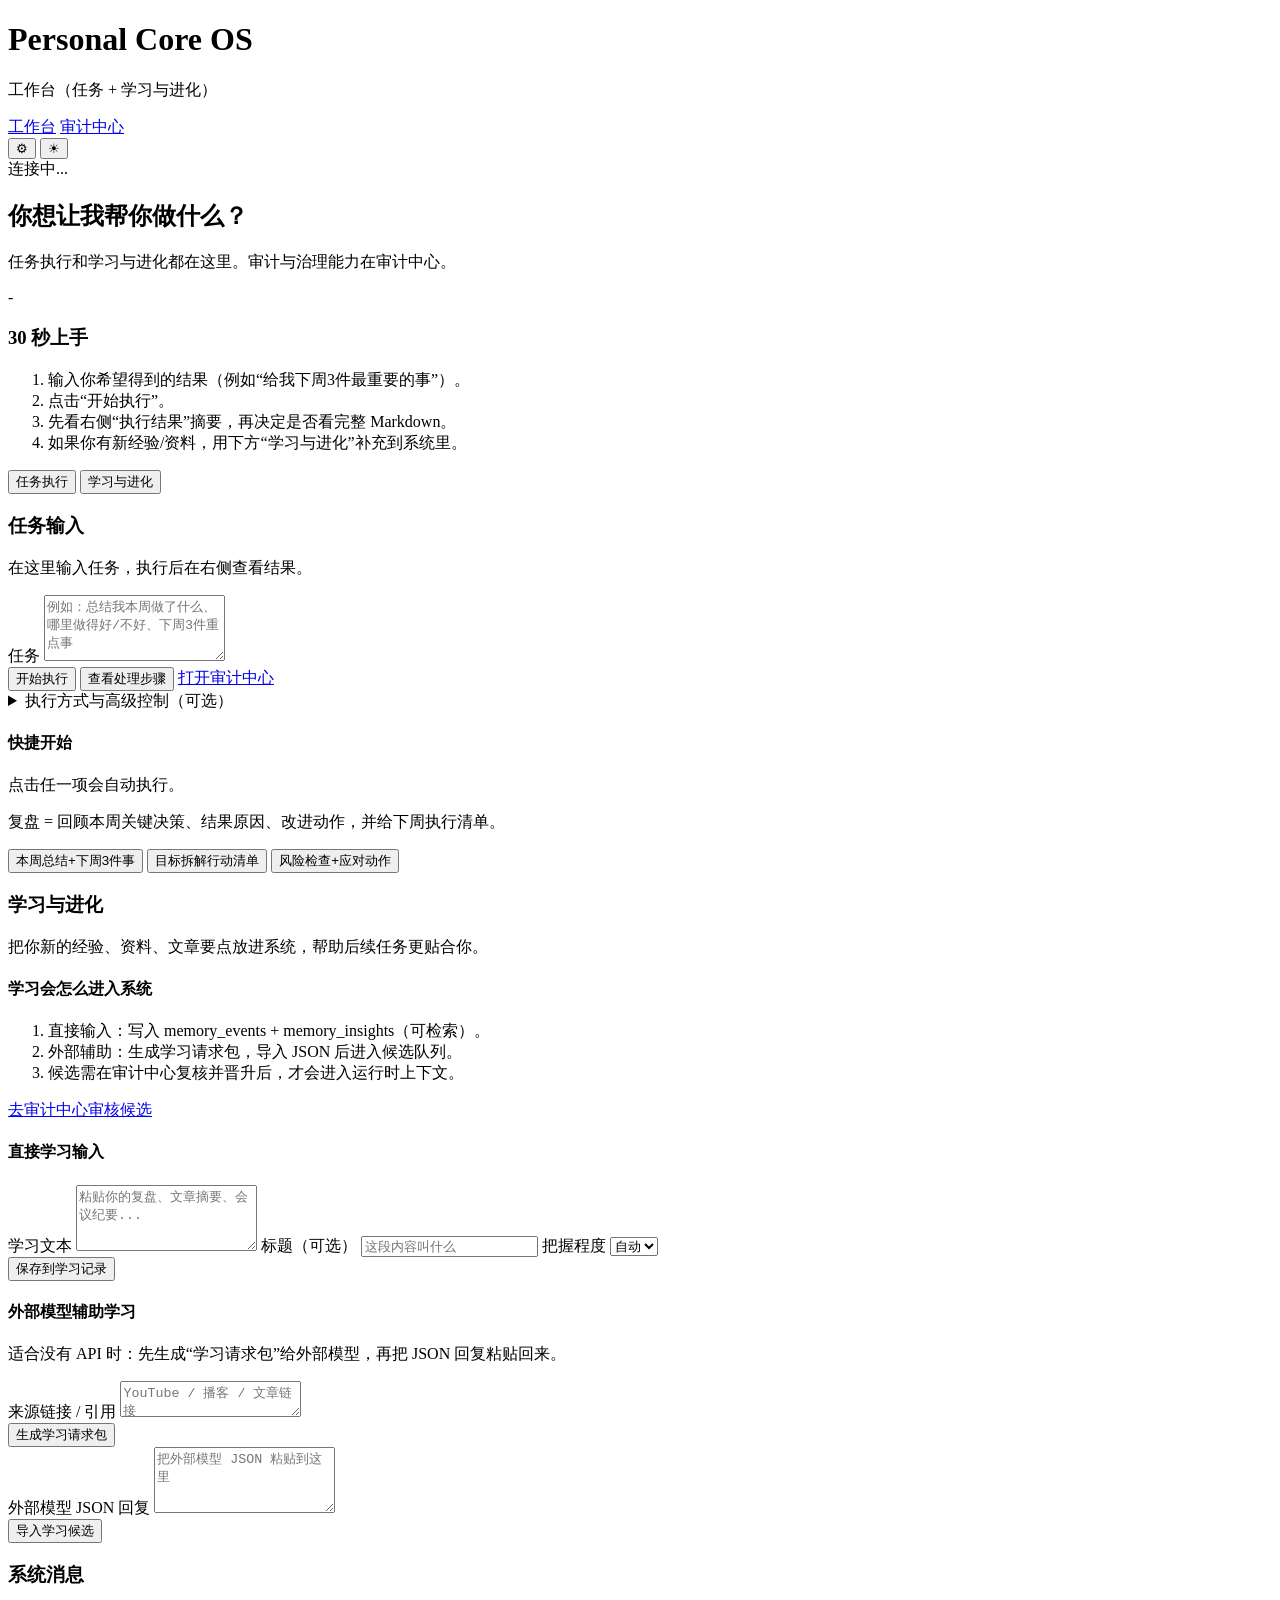
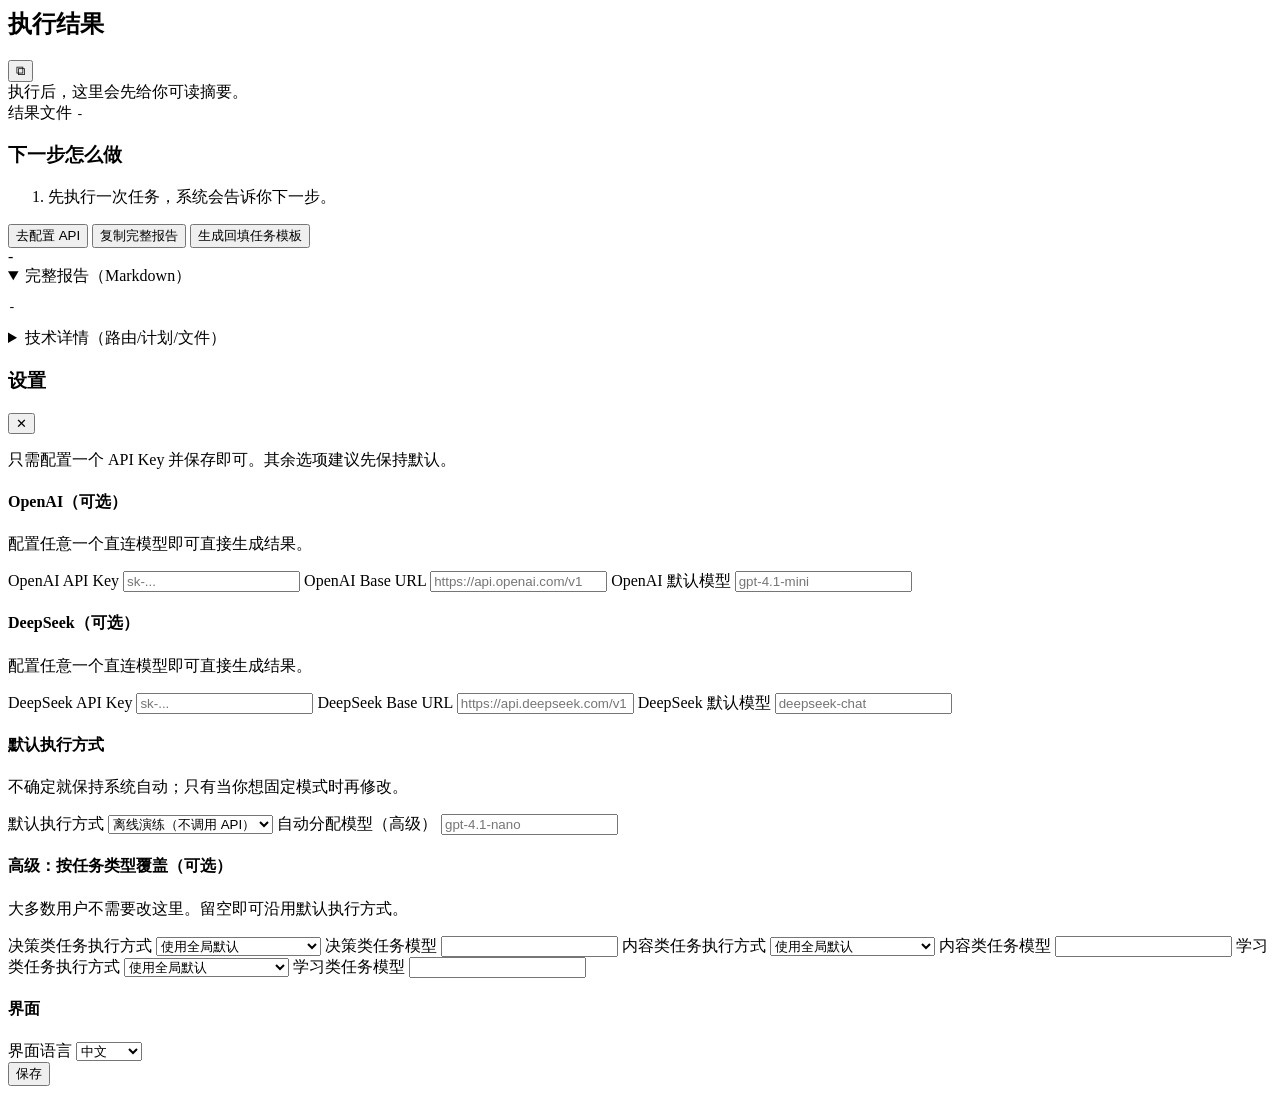
==== orchestrator/web/index.html @ 25f7da30 "Refine learning operator UX and simplify empty-state audit flow" ====
<!doctype html>
<html lang="zh">
<head>
  <meta charset="utf-8">
  <meta name="viewport" content="width=device-width, initial-scale=1">
  <title data-i18n="doc_title">Personal Core OS | 工作台</title>
  <link rel="stylesheet" href="/styles.css">
</head>
<body class="workspace-page">
  <div class="bg-layer bg-a"></div>
  <div class="bg-layer bg-b"></div>

  <header class="topbar workspace-topbar">
    <div class="title-wrap">
      <h1 data-i18n="app_title">Personal Core OS</h1>
      <p data-i18n="app_subtitle">工作台（任务 + 学习与进化）</p>
    </div>
    <nav class="workspace-nav" aria-label="Primary navigation">
      <a class="workspace-nav-link active" href="/" data-i18n="nav_workspace">工作台</a>
      <a class="workspace-nav-link" href="/audit.html" data-i18n="nav_audit">审计中心</a>
    </nav>
    <div class="topbar-right">
      <button id="settingsToggle" class="icon-btn" type="button" aria-label="Open settings" title="Open settings">⚙</button>
      <button id="themeToggle" class="icon-btn" type="button" aria-label="Toggle dark mode" title="Toggle dark mode">☀</button>
      <div id="statusBadge" class="status-badge pending" data-i18n="status_connecting">连接中...</div>
    </div>
  </header>

  <main class="workspace-layout">
    <section class="card workspace-main">
      <div class="workspace-intro">
        <h2 data-i18n="hero_title">你想让我帮你做什么？</h2>
        <p data-i18n="hero_desc">任务执行和学习与进化都在这里。审计与治理能力在审计中心。</p>
      </div>

      <section id="modeGuide" class="mode-guide" aria-live="polite">-</section>
      <section class="quick-manual">
        <h3 data-i18n="quick_use_title">30 秒上手</h3>
        <ol class="quick-manual-list">
          <li data-i18n="quick_use_step_1">输入你希望得到的结果（例如“给我下周3件最重要的事”）。</li>
          <li data-i18n="quick_use_step_2">点击“开始执行”。</li>
          <li data-i18n="quick_use_step_3">先看右侧“执行结果”摘要，再决定是否看完整 Markdown。</li>
          <li data-i18n="quick_use_step_4">如果你有新经验/资料，用下方“学习与进化”补充到系统里。</li>
        </ol>
      </section>

      <section class="entrypoint-tabs workspace-entry-tabs" aria-label="Workspace sections">
        <button class="entrypoint-tab workspace-tab active" type="button" data-workspace-tab="task" data-i18n="workspace_tab_task">任务执行</button>
        <button class="entrypoint-tab workspace-tab" type="button" data-workspace-tab="learning" data-i18n="workspace_tab_learning">学习与进化</button>
      </section>

      <section id="workspaceTaskPanel" class="workspace-panel active">
        <section class="workspace-section">
          <h3 data-i18n="section_task">任务输入</h3>
          <p class="helper-note" data-i18n="task_intro">在这里输入任务，执行后在右侧查看结果。</p>
          <form id="taskForm" class="workspace-form">
          <label class="label" for="taskInput" data-i18n="label_task">任务</label>
          <textarea id="taskInput" rows="4" placeholder="例如：总结我本周做了什么、哪里做得好/不好、下周3件重点事" data-i18n-placeholder="task_placeholder"></textarea>

          <div class="action-row workspace-actions">
            <button id="runBtn" type="submit" class="btn primary" data-i18n="btn_run">开始执行</button>
            <button id="inspectBtn" type="button" class="btn secondary" data-i18n="btn_inspect">查看处理步骤</button>
            <a class="btn secondary nav-btn" href="/audit.html" data-i18n="btn_go_audit">打开审计中心</a>
          </div>

          <details class="workspace-advanced" id="advancedControls">
            <summary data-i18n="advanced_summary">执行方式与高级控制（可选）</summary>
            <div class="control-grid">
              <label class="control">
                <span data-i18n="label_module">任务类型（可选）</span>
                <select id="moduleSelect">
                  <option value="" data-i18n="option_auto_route">自动路由</option>
                </select>
                <span class="helper-note" data-i18n="module_help">不确定就保持“自动路由”。</span>
              </label>

              <label class="control">
                <span data-i18n="label_provider">执行方式</span>
                <select id="providerSelect">
                  <option value="auto" data-i18n="option_provider_auto">系统自动（推荐）</option>
                  <option value="dry-run" data-i18n="option_provider_dry_run">离线演练（dry-run）</option>
                  <option value="handoff" data-i18n="option_provider_handoff">外部协作（handoff）</option>
                  <option value="openai" data-i18n="option_provider_openai">OpenAI（直连）</option>
                  <option value="deepseek" data-i18n="option_provider_deepseek">DeepSeek（直连）</option>
                </select>
                <span id="providerHelp" class="helper-note" data-i18n="provider_help_auto">推荐：系统自动按你的设置选择执行方式。</span>
              </label>

              <label class="control">
                <span data-i18n="label_model">模型（高级）</span>
                <input id="modelInput" type="text" placeholder="gpt-4.1-mini / deepseek-chat" data-i18n-placeholder="model_placeholder">
                <span class="helper-note" data-i18n="model_help">一般保持空，让系统自动匹配。</span>
              </label>

              <label class="control checkbox">
                <input id="retrievalToggle" type="checkbox">
                <span data-i18n="label_use_retrieval">参考历史记录</span>
              </label>

              <label class="control">
                <span data-i18n="label_top_k">参考条数</span>
                <input id="retrievalTopK" type="number" min="1" max="32" value="6">
                <span class="helper-note" data-i18n="top_k_help">检索时最多带入多少条历史记录。越大越全，但更慢；默认 6。</span>
                <span id="retrievalHelp" class="helper-note" data-i18n="retrieval_help_off">当前未开启历史参考：仅基于你这次输入生成结果。</span>
              </label>
            </div>
          </details>
          </form>

          <section class="quick-actions workspace-starters">
            <h4 data-i18n="task_starters">快捷开始</h4>
            <p class="helper-note" data-i18n="starter_hint">点击任一项会自动执行。</p>
            <p class="helper-note" data-i18n="review_definition">复盘 = 回顾本周关键决策、结果原因、改进动作，并给下周执行清单。</p>
            <div class="chips">
              <button type="button" class="chip" data-task="请输出本周复盘：1) 本周关键事件与决策；2) 做对了什么、做错了什么及原因；3) 下周最重要的3个行动及风险提醒" data-i18n="starter_weekly_review">本周总结+下周3件事</button>
              <button type="button" class="chip" data-task="请把我本周目标拆成可执行清单：今天做什么、本周做什么、延期什么，并给优先级" data-i18n="starter_extract_patterns">目标拆解行动清单</button>
              <button type="button" class="chip" data-task="请检查我当前计划的前三个风险点，每个风险给一个应对动作和触发条件" data-i18n="starter_write_story">风险检查+应对动作</button>
            </div>
          </section>
        </section>
      </section>

      <section id="workspaceLearningPanel" class="workspace-panel">
        <section class="workspace-section learning-section">
          <h3 data-i18n="section_learning">学习与进化</h3>
          <p class="helper-note" data-i18n="learning_intro">把你新的经验、资料、文章要点放进系统，帮助后续任务更贴合你。</p>

          <section class="learning-flow-guide">
            <h4 data-i18n="learning_flow_title">学习会怎么进入系统</h4>
            <ol class="learning-flow-list">
              <li data-i18n="learning_flow_step_1">直接输入：写入 memory_events + memory_insights（可检索）。</li>
              <li data-i18n="learning_flow_step_2">外部辅助：生成学习请求包，导入 JSON 后进入候选队列。</li>
              <li data-i18n="learning_flow_step_3">候选需在审计中心复核并晋升后，才会进入运行时上下文。</li>
            </ol>
            <a class="btn secondary nav-btn" href="/audit.html" data-i18n="btn_go_audit_candidates">去审计中心审核候选</a>
          </section>

          <div class="learning-grid">
            <section class="learning-card">
              <h4 data-i18n="learning_direct_title">直接学习输入</h4>
              <label class="label" for="learningDirectInput" data-i18n="label_learning_text">学习文本</label>
              <textarea id="learningDirectInput" rows="4" placeholder="粘贴你的复盘、文章摘要、会议纪要..." data-i18n-placeholder="learning_text_placeholder"></textarea>
              <label class="label" for="learningTitleInput" data-i18n="label_title_optional">标题（可选）</label>
              <input id="learningTitleInput" type="text" placeholder="这段内容叫什么" data-i18n-placeholder="title_placeholder">
              <label class="label" for="learningCertainty" data-i18n="label_learning_certainty">把握程度</label>
              <select id="learningCertainty">
                <option value="auto" data-i18n="certainty_auto">自动</option>
                <option value="low" data-i18n="certainty_low">低</option>
                <option value="medium" data-i18n="certainty_medium">中</option>
                <option value="high" data-i18n="certainty_high">高</option>
              </select>
              <div class="action-row">
                <button id="quickIngestBtn" class="btn primary" type="button" data-i18n="btn_ingest_memory">保存到学习记录</button>
              </div>
            </section>

            <section class="learning-card">
              <h4 data-i18n="learning_handoff_title">外部模型辅助学习</h4>
              <p class="helper-note" data-i18n="learning_handoff_help">适合没有 API 时：先生成“学习请求包”给外部模型，再把 JSON 回复粘贴回来。</p>
              <label class="label" for="learningSourceInput" data-i18n="label_source_url">来源链接 / 引用</label>
              <textarea id="learningSourceInput" rows="2" placeholder="YouTube / 播客 / 文章链接" data-i18n-placeholder="source_url_placeholder"></textarea>
              <div class="action-row">
                <button id="learningPacketBtn" type="button" class="btn secondary" data-i18n="btn_generate_packet">生成学习请求包</button>
              </div>
              <label class="label" for="learningResponseInput" data-i18n="label_external_response">外部模型 JSON 回复</label>
              <textarea id="learningResponseInput" rows="4" placeholder="把外部模型 JSON 粘贴到这里" data-i18n-placeholder="external_response_placeholder"></textarea>
              <div class="action-row">
                <button id="learningImportBtn" type="button" class="btn primary" data-i18n="btn_parse_queue">导入学习候选</button>
              </div>
            </section>
          </div>
        </section>
      </section>

      <section class="workspace-messages">
        <h3 data-i18n="trace_messages">系统消息</h3>
        <div id="chatLog" class="chat-log"></div>
      </section>
    </section>

    <aside class="card workspace-result">
      <div class="workspace-result-head">
        <h2 data-i18n="result_title">执行结果</h2>
        <button id="copyOutputBtn" class="icon-btn copy-btn" type="button" aria-label="Copy full output" title="Copy full output">⧉</button>
      </div>

      <section id="resultSummary" class="result-summary" data-i18n="result_summary_empty">执行后，这里会先给你可读摘要。</section>

      <div class="result-meta">
        <span class="label" data-i18n="result_file_label">结果文件</span>
        <code id="outputPathText">-</code>
      </div>

      <section class="next-steps">
        <h3 data-i18n="next_steps_title">下一步怎么做</h3>
        <ol id="nextStepsList" class="next-steps-list">
          <li data-i18n="next_steps_idle">先执行一次任务，系统会告诉你下一步。</li>
        </ol>
        <div class="action-row">
          <button id="quickSettingsBtn" type="button" class="btn secondary" data-i18n="btn_open_settings">去配置 API</button>
          <button id="quickCopyBtn" type="button" class="btn secondary" data-i18n="btn_copy_report">复制完整报告</button>
          <button id="quickFollowupBtn" type="button" class="btn secondary" data-i18n="btn_prepare_followup">生成回填任务模板</button>
        </div>
      </section>

      <div id="outputTokenMeta" class="token-meta">-</div>

      <details id="outputDetails" class="workspace-technical" open>
        <summary data-i18n="output_details_summary">完整报告（Markdown）</summary>
        <pre id="outputPreview">-</pre>
      </details>

      <details class="workspace-technical" id="technicalDetails">
        <summary data-i18n="technical_summary">技术详情（路由/计划/文件）</summary>
        <div class="trace-block">
          <h3 data-i18n="trace_route">路由</h3>
          <pre id="routeTrace">-</pre>
        </div>
        <div class="trace-block">
          <h3 data-i18n="trace_plan">计划</h3>
          <pre id="planTrace">-</pre>
        </div>
        <div class="trace-block">
          <h3 data-i18n="trace_loaded_files">已加载文件</h3>
          <ul id="loadedFiles" class="file-list">
            <li>-</li>
          </ul>
        </div>
        <div class="trace-block">
          <h3 data-i18n="trace_result">结果元信息</h3>
          <pre id="resultTrace">-</pre>
        </div>
        <div class="trace-block">
          <h3 data-i18n="trace_suggestion_detail">系统建议</h3>
          <pre id="suggestionTrace">-</pre>
        </div>
      </details>
    </aside>
  </main>

  <div id="settingsModal" class="modal hidden">
    <div class="modal-card">
      <div class="modal-header">
        <h3 data-i18n="settings_title">设置</h3>
        <button id="settingsClose" class="icon-btn" type="button" aria-label="Close settings" title="Close settings">✕</button>
      </div>
      <div class="modal-body">
        <p class="settings-note settings-intro" data-i18n="settings_intro">
          只需配置一个 API Key 并保存即可。其余选项建议先保持默认。
        </p>
        <section class="settings-section">
          <h4 data-i18n="settings_section_openai">OpenAI（可选）</h4>
          <p class="settings-note" data-i18n="settings_provider_tip">配置任意一个直连模型即可直接生成结果。</p>
          <label class="control">
            <span data-i18n="settings_openai_key">OpenAI API Key</span>
            <input id="settingsApiKey" type="password" placeholder="sk-..." autocomplete="off">
          </label>
          <label class="control">
            <span data-i18n="settings_openai_base_url">OpenAI Base URL</span>
            <input id="settingsOpenaiBaseUrl" type="text" placeholder="https://api.openai.com/v1">
          </label>
          <label class="control">
            <span data-i18n="settings_openai_model">OpenAI 默认模型</span>
            <input id="settingsOpenaiModel" type="text" placeholder="gpt-4.1-mini">
          </label>
        </section>

        <section class="settings-section">
          <h4 data-i18n="settings_section_deepseek">DeepSeek（可选）</h4>
          <p class="settings-note" data-i18n="settings_provider_tip">配置任意一个直连模型即可直接生成结果。</p>
          <label class="control">
            <span data-i18n="settings_deepseek_key">DeepSeek API Key</span>
            <input id="settingsDeepseekApiKey" type="password" placeholder="sk-..." autocomplete="off">
          </label>
          <label class="control">
            <span data-i18n="settings_deepseek_base_url">DeepSeek Base URL</span>
            <input id="settingsDeepseekBaseUrl" type="text" placeholder="https://api.deepseek.com/v1">
          </label>
          <label class="control">
            <span data-i18n="settings_deepseek_model">DeepSeek 默认模型</span>
            <input id="settingsDeepseekModel" type="text" placeholder="deepseek-chat">
          </label>
        </section>

        <section class="settings-section">
          <h4 data-i18n="settings_section_routing">默认执行方式</h4>
          <p class="settings-note" data-i18n="settings_routing_note">不确定就保持系统自动；只有当你想固定模式时再修改。</p>
          <label class="control">
            <span data-i18n="settings_default_provider">默认执行方式</span>
            <select id="settingsDefaultProvider">
              <option value="dry-run" data-i18n="option_mode_dry_run">离线演练（不调用 API）</option>
              <option value="handoff" data-i18n="option_mode_handoff">外部协作（复制请求包）</option>
              <option value="openai" data-i18n="option_mode_openai">OpenAI（直连）</option>
              <option value="deepseek" data-i18n="option_mode_deepseek">DeepSeek（直连）</option>
            </select>
          </label>
          <label class="control">
            <span data-i18n="settings_routing_model">自动分配模型（高级）</span>
            <input id="settingsRoutingModel" type="text" placeholder="gpt-4.1-nano">
          </label>
        </section>

        <section class="settings-section">
          <h4 data-i18n="settings_section_profiles">高级：按任务类型覆盖（可选）</h4>
          <p class="settings-note" data-i18n="settings_profiles_note">大多数用户不需要改这里。留空即可沿用默认执行方式。</p>
          <label class="control">
            <span data-i18n="settings_decision_provider">决策类任务执行方式</span>
            <select id="settingsDecisionProvider">
              <option value="" data-i18n="option_use_fallback">使用全局默认</option>
              <option value="dry-run" data-i18n="option_mode_dry_run">离线演练（不调用 API）</option>
              <option value="handoff" data-i18n="option_mode_handoff">外部协作（复制请求包）</option>
              <option value="openai" data-i18n="option_mode_openai">OpenAI（直连）</option>
              <option value="deepseek" data-i18n="option_mode_deepseek">DeepSeek（直连）</option>
            </select>
          </label>
          <label class="control">
            <span data-i18n="settings_decision_model">决策类任务模型</span>
            <input id="settingsDecisionModel" type="text" placeholder="">
          </label>
          <label class="control">
            <span data-i18n="settings_content_provider">内容类任务执行方式</span>
            <select id="settingsContentProvider">
              <option value="" data-i18n="option_use_fallback">使用全局默认</option>
              <option value="dry-run" data-i18n="option_mode_dry_run">离线演练（不调用 API）</option>
              <option value="handoff" data-i18n="option_mode_handoff">外部协作（复制请求包）</option>
              <option value="openai" data-i18n="option_mode_openai">OpenAI（直连）</option>
              <option value="deepseek" data-i18n="option_mode_deepseek">DeepSeek（直连）</option>
            </select>
          </label>
          <label class="control">
            <span data-i18n="settings_content_model">内容类任务模型</span>
            <input id="settingsContentModel" type="text" placeholder="">
          </label>
          <label class="control">
            <span data-i18n="settings_cognition_provider">学习类任务执行方式</span>
            <select id="settingsCognitionProvider">
              <option value="" data-i18n="option_use_fallback">使用全局默认</option>
              <option value="dry-run" data-i18n="option_mode_dry_run">离线演练（不调用 API）</option>
              <option value="handoff" data-i18n="option_mode_handoff">外部协作（复制请求包）</option>
              <option value="openai" data-i18n="option_mode_openai">OpenAI（直连）</option>
              <option value="deepseek" data-i18n="option_mode_deepseek">DeepSeek（直连）</option>
            </select>
          </label>
          <label class="control">
            <span data-i18n="settings_cognition_model">学习类任务模型</span>
            <input id="settingsCognitionModel" type="text" placeholder="">
          </label>
        </section>

        <section class="settings-section">
          <h4 data-i18n="settings_section_ui">界面</h4>
          <label class="control">
            <span data-i18n="settings_ui_language">界面语言</span>
            <select id="settingsUiLanguage">
              <option value="zh">中文</option>
              <option value="en">English</option>
            </select>
          </label>
        </section>
      </div>
      <div class="modal-actions">
        <button id="settingsSave" class="btn primary" type="button" data-i18n="btn_save">保存</button>
      </div>
    </div>
  </div>

  <script src="/workspace.js" defer></script>
</body>
</html>
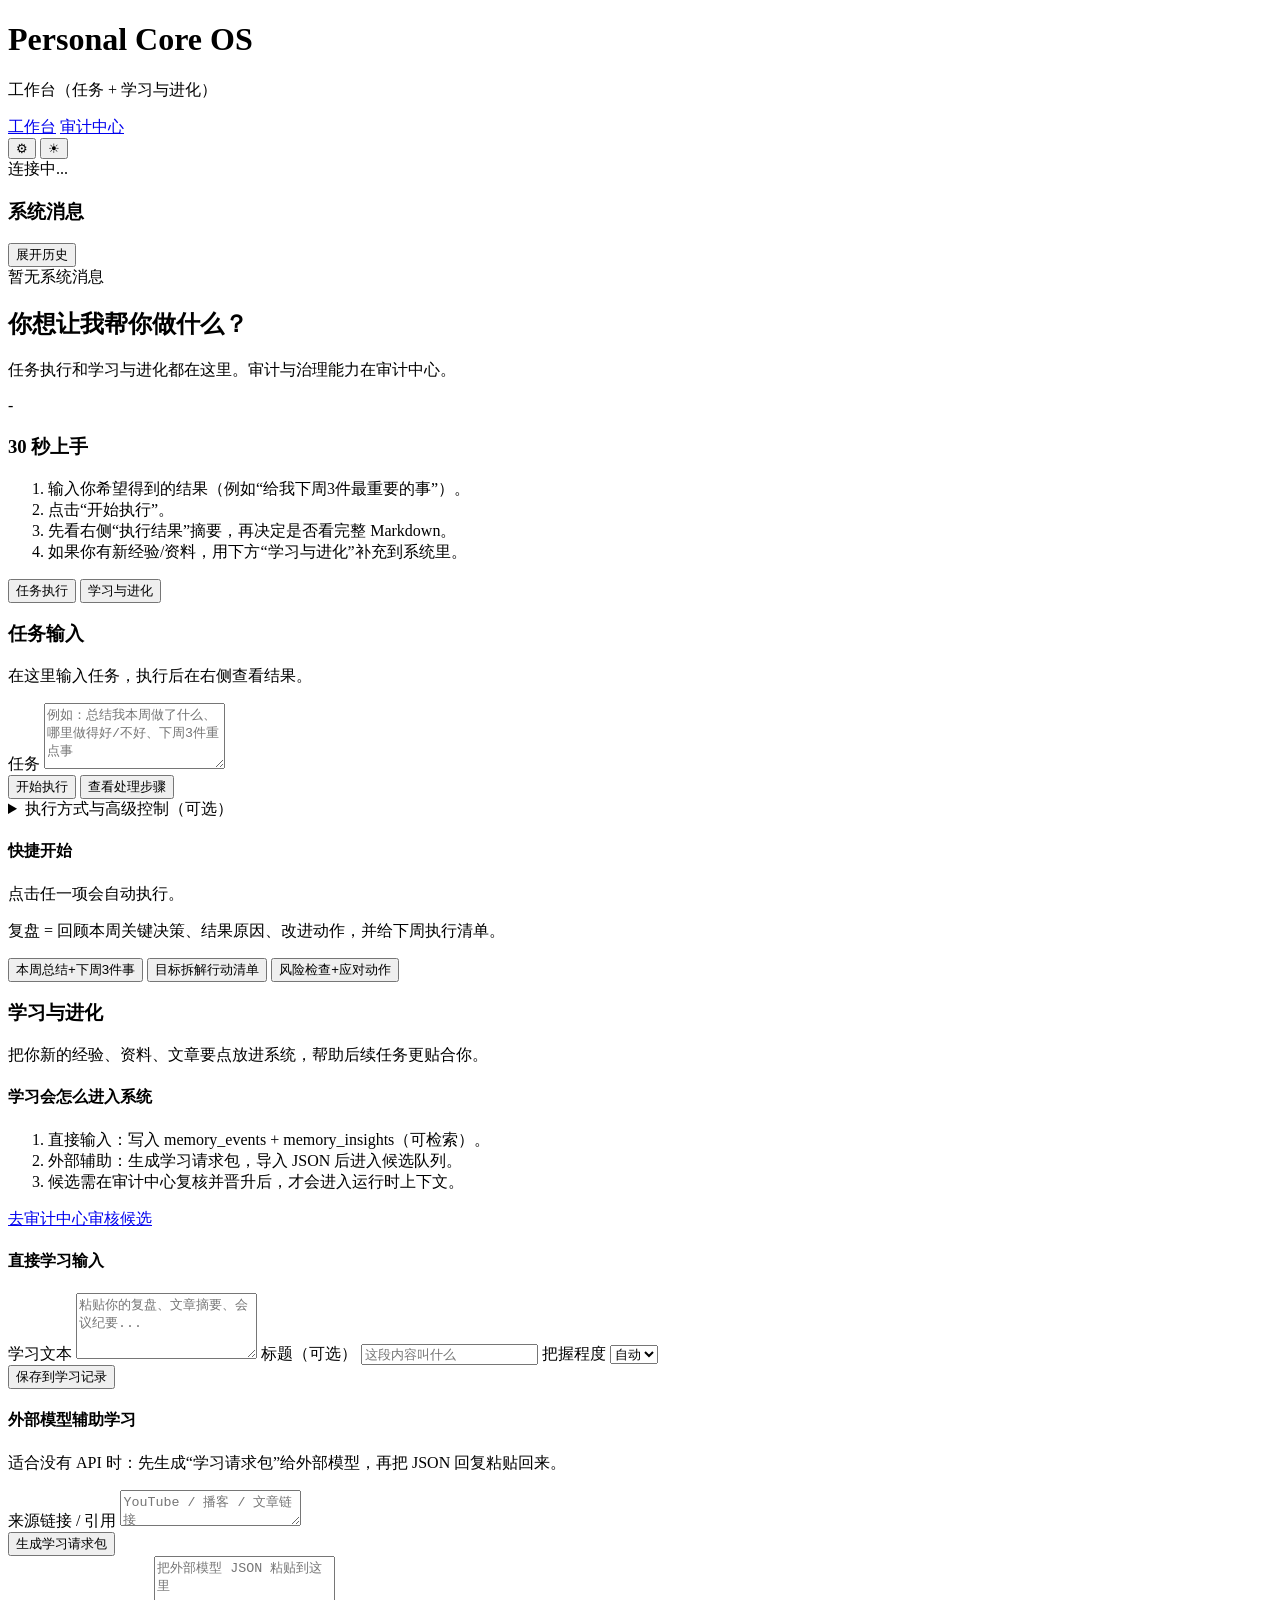
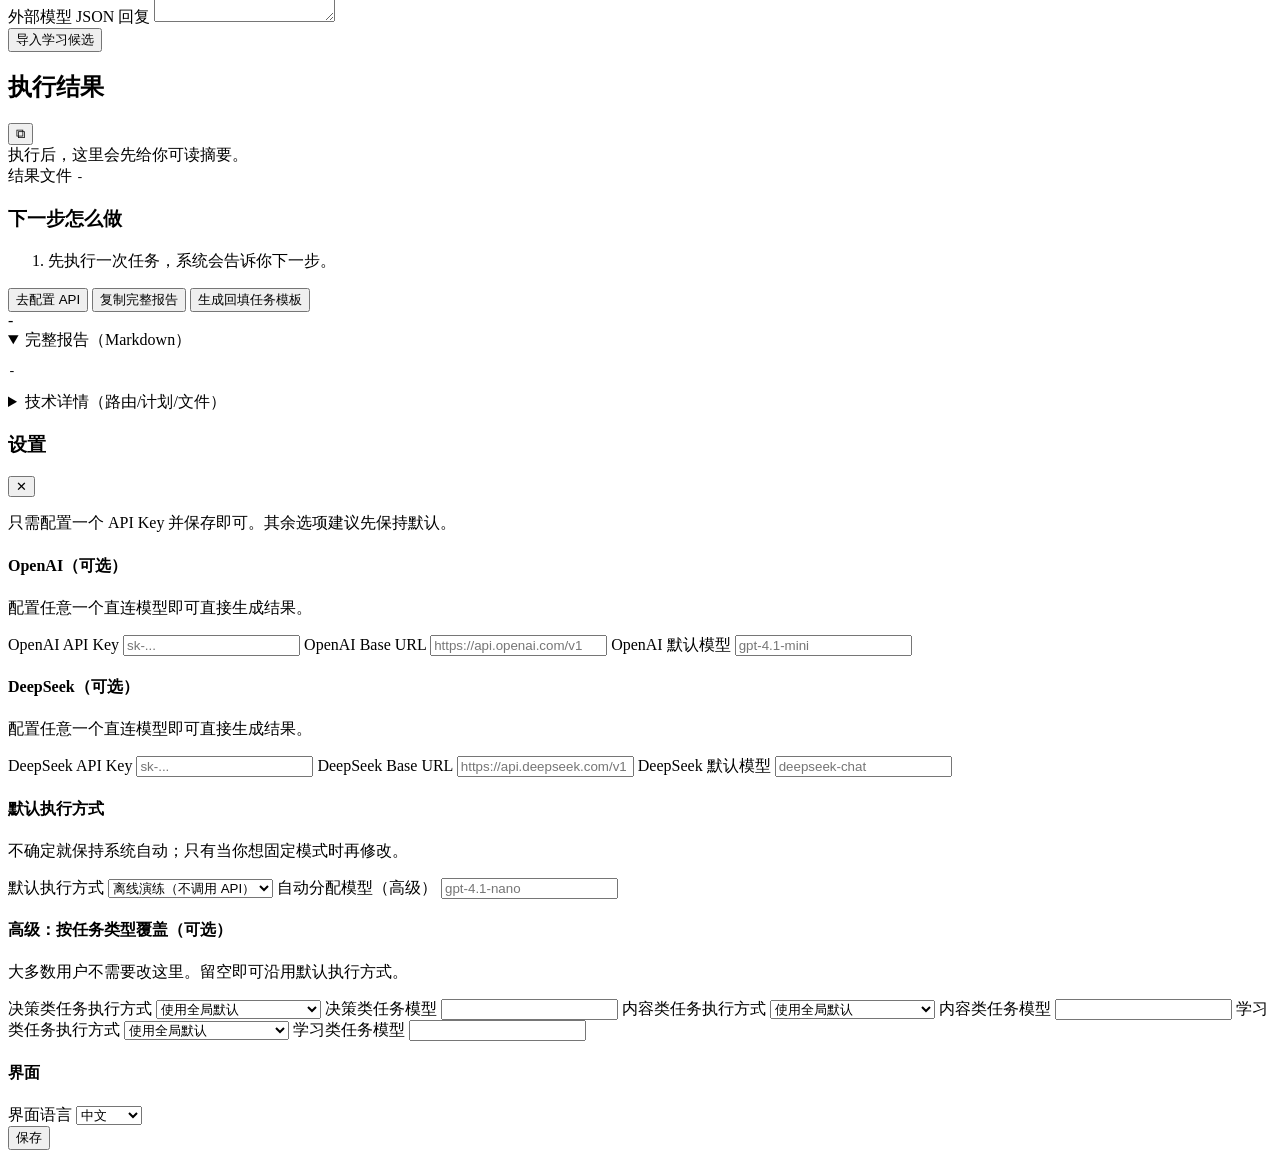
==== commit f12a0122: "feat(ui): 将系统消息提升为顶部入口并统一审计交互" ====
--- a/orchestrator/web/index.html
+++ b/orchestrator/web/index.html
@@ -27,6 +27,19 @@
   </header>
 
   <main class="workspace-layout">
+    <section class="message-dock" aria-live="polite">
+      <section class="workspace-status-strip">
+        <div class="workspace-status-head">
+          <h3 data-i18n="trace_messages">系统消息</h3>
+          <button id="toggleMessagesBtn" type="button" class="message-toggle-btn" data-i18n="btn_expand_messages" aria-expanded="false">展开历史</button>
+        </div>
+        <div id="latestMessage" class="latest-message" data-i18n="messages_idle">暂无系统消息</div>
+        <div id="chatLogWrap" class="chat-log-wrap">
+          <div id="chatLog" class="chat-log"></div>
+        </div>
+      </section>
+    </section>
+
     <section class="card workspace-main">
       <div class="workspace-intro">
         <h2 data-i18n="hero_title">你想让我帮你做什么？</h2>
@@ -60,7 +73,6 @@
           <div class="action-row workspace-actions">
             <button id="runBtn" type="submit" class="btn primary" data-i18n="btn_run">开始执行</button>
             <button id="inspectBtn" type="button" class="btn secondary" data-i18n="btn_inspect">查看处理步骤</button>
-            <a class="btn secondary nav-btn" href="/audit.html" data-i18n="btn_go_audit">打开审计中心</a>
           </div>
 
           <details class="workspace-advanced" id="advancedControls">
@@ -172,10 +184,6 @@
         </section>
       </section>
 
-      <section class="workspace-messages">
-        <h3 data-i18n="trace_messages">系统消息</h3>
-        <div id="chatLog" class="chat-log"></div>
-      </section>
     </section>
 
     <aside class="card workspace-result">
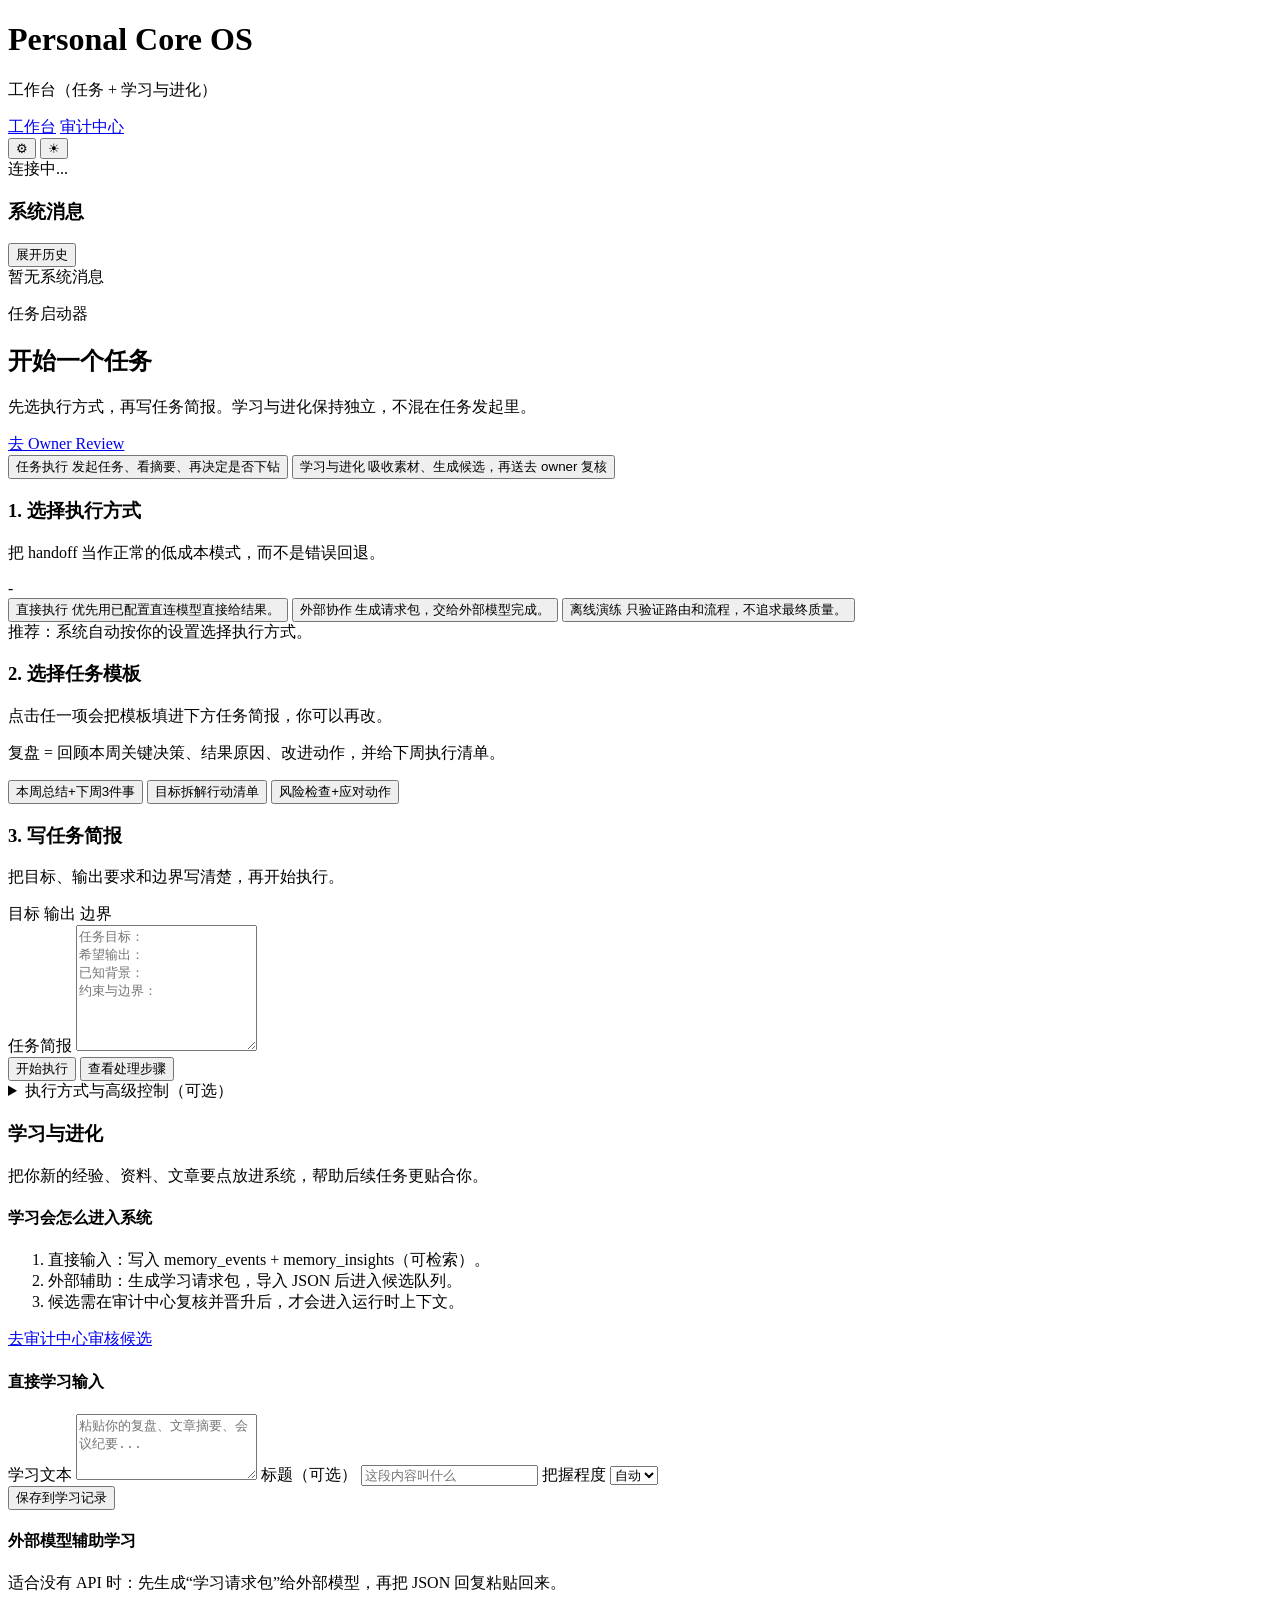
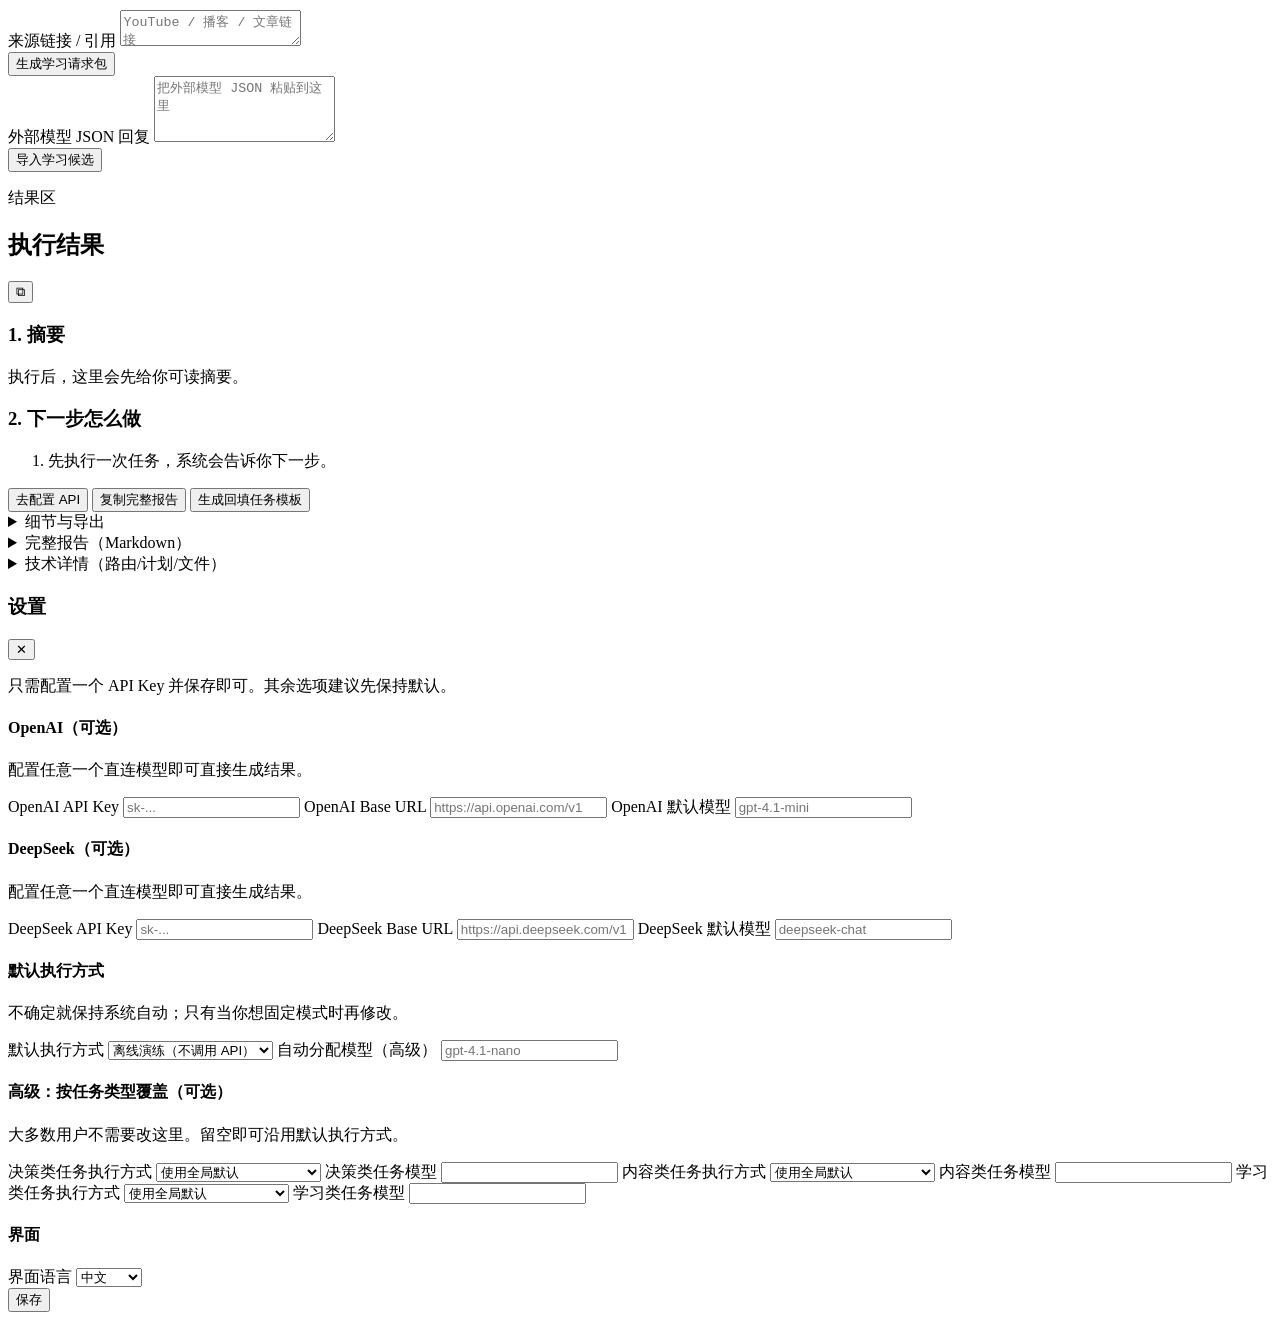
==== commit c1ca1c97: "Refine operator action hierarchy" ====
--- a/orchestrator/web/index.html
+++ b/orchestrator/web/index.html
@@ -41,94 +41,130 @@
     </section>
 
     <section class="card workspace-main">
-      <div class="workspace-intro">
-        <h2 data-i18n="hero_title">你想让我帮你做什么？</h2>
-        <p data-i18n="hero_desc">任务执行和学习与进化都在这里。审计与治理能力在审计中心。</p>
+      <div class="workspace-intro workspace-launch-intro">
+        <div>
+          <p class="section-kicker" data-i18n="workspace_kicker">任务启动器</p>
+          <h2 data-i18n="hero_title">开始一个任务</h2>
+          <p data-i18n="hero_desc">先选执行方式，再写任务简报。学习与进化保持独立，不混在任务发起里。</p>
+        </div>
+        <a class="btn secondary nav-btn" href="/audit.html" data-i18n="btn_go_review_inbox">去 Owner Review</a>
       </div>
 
-      <section id="modeGuide" class="mode-guide" aria-live="polite">-</section>
-      <section class="quick-manual">
-        <h3 data-i18n="quick_use_title">30 秒上手</h3>
-        <ol class="quick-manual-list">
-          <li data-i18n="quick_use_step_1">输入你希望得到的结果（例如“给我下周3件最重要的事”）。</li>
-          <li data-i18n="quick_use_step_2">点击“开始执行”。</li>
-          <li data-i18n="quick_use_step_3">先看右侧“执行结果”摘要，再决定是否看完整 Markdown。</li>
-          <li data-i18n="quick_use_step_4">如果你有新经验/资料，用下方“学习与进化”补充到系统里。</li>
-        </ol>
-      </section>
-
       <section class="entrypoint-tabs workspace-entry-tabs" aria-label="Workspace sections">
-        <button class="entrypoint-tab workspace-tab active" type="button" data-workspace-tab="task" data-i18n="workspace_tab_task">任务执行</button>
-        <button class="entrypoint-tab workspace-tab" type="button" data-workspace-tab="learning" data-i18n="workspace_tab_learning">学习与进化</button>
+        <button class="entrypoint-tab workspace-tab workspace-mode-card active" type="button" data-workspace-tab="task">
+          <span class="workspace-mode-card-title" data-i18n="workspace_tab_task">任务执行</span>
+          <span class="workspace-mode-card-desc" data-i18n="workspace_tab_task_desc">发起任务、看摘要、再决定是否下钻</span>
+        </button>
+        <button class="entrypoint-tab workspace-tab workspace-mode-card" type="button" data-workspace-tab="learning">
+          <span class="workspace-mode-card-title" data-i18n="workspace_tab_learning">学习与进化</span>
+          <span class="workspace-mode-card-desc" data-i18n="workspace_tab_learning_desc">吸收素材、生成候选，再送去 owner 复核</span>
+        </button>
       </section>
 
       <section id="workspaceTaskPanel" class="workspace-panel active">
-        <section class="workspace-section">
-          <h3 data-i18n="section_task">任务输入</h3>
-          <p class="helper-note" data-i18n="task_intro">在这里输入任务，执行后在右侧查看结果。</p>
+        <section class="workspace-section workspace-flow-section">
+          <div class="workspace-section-head">
+            <div>
+              <h3 data-i18n="task_mode_title">1. 选择执行方式</h3>
+              <p class="helper-note" data-i18n="task_mode_desc">把 handoff 当作正常的低成本模式，而不是错误回退。</p>
+            </div>
+          </div>
+          <section id="modeGuide" class="mode-guide" aria-live="polite">-</section>
+          <div id="modeChoiceGrid" class="mode-choice-grid">
+            <button type="button" class="mode-choice-card active" data-mode-choice="direct">
+              <span class="mode-choice-title" data-i18n="mode_choice_direct_title">直接执行</span>
+              <span class="mode-choice-desc" data-i18n="mode_choice_direct_desc">优先用已配置直连模型直接给结果。</span>
+            </button>
+            <button type="button" class="mode-choice-card" data-mode-choice="handoff">
+              <span class="mode-choice-title" data-i18n="mode_choice_handoff_title">外部协作</span>
+              <span class="mode-choice-desc" data-i18n="mode_choice_handoff_desc">生成请求包，交给外部模型完成。</span>
+            </button>
+            <button type="button" class="mode-choice-card" data-mode-choice="dry_run">
+              <span class="mode-choice-title" data-i18n="mode_choice_dry_run_title">离线演练</span>
+              <span class="mode-choice-desc" data-i18n="mode_choice_dry_run_desc">只验证路由和流程，不追求最终质量。</span>
+            </button>
+          </div>
+          <div id="providerHelp" class="helper-note mode-choice-help" data-i18n="provider_help_auto">推荐：系统自动按你的设置选择执行方式。</div>
+        </section>
+
+        <section class="workspace-section workspace-flow-section">
+          <div class="workspace-section-head">
+            <div>
+              <h3 data-i18n="task_starters">2. 选择任务模板</h3>
+              <p class="helper-note" data-i18n="starter_hint">点击任一项会把模板填进下方任务简报，你可以再改。</p>
+            </div>
+          </div>
+          <p class="helper-note" data-i18n="review_definition">复盘 = 回顾本周关键决策、结果原因、改进动作，并给下周执行清单。</p>
+          <div class="chips task-template-chips">
+            <button type="button" class="chip task-template-chip" data-template-key="weekly_review" data-i18n="starter_weekly_review">本周总结+下周3件事</button>
+            <button type="button" class="chip task-template-chip" data-template-key="goal_breakdown" data-i18n="starter_extract_patterns">目标拆解行动清单</button>
+            <button type="button" class="chip task-template-chip" data-template-key="risk_check" data-i18n="starter_write_story">风险检查+应对动作</button>
+          </div>
+        </section>
+
+        <section class="workspace-section workspace-flow-section">
+          <div class="workspace-section-head task-brief-head">
+            <div>
+              <h3 data-i18n="section_task">3. 写任务简报</h3>
+              <p class="helper-note" data-i18n="task_intro">把目标、输出要求和边界写清楚，再开始执行。</p>
+            </div>
+            <div class="brief-tags" aria-hidden="true">
+              <span data-i18n="brief_tag_goal">目标</span>
+              <span data-i18n="brief_tag_output">输出</span>
+              <span data-i18n="brief_tag_constraints">边界</span>
+            </div>
+          </div>
           <form id="taskForm" class="workspace-form">
-          <label class="label" for="taskInput" data-i18n="label_task">任务</label>
-          <textarea id="taskInput" rows="4" placeholder="例如：总结我本周做了什么、哪里做得好/不好、下周3件重点事" data-i18n-placeholder="task_placeholder"></textarea>
-
-          <div class="action-row workspace-actions">
-            <button id="runBtn" type="submit" class="btn primary" data-i18n="btn_run">开始执行</button>
-            <button id="inspectBtn" type="button" class="btn secondary" data-i18n="btn_inspect">查看处理步骤</button>
-          </div>
-
-          <details class="workspace-advanced" id="advancedControls">
-            <summary data-i18n="advanced_summary">执行方式与高级控制（可选）</summary>
-            <div class="control-grid">
-              <label class="control">
-                <span data-i18n="label_module">任务类型（可选）</span>
-                <select id="moduleSelect">
-                  <option value="" data-i18n="option_auto_route">自动路由</option>
-                </select>
-                <span class="helper-note" data-i18n="module_help">不确定就保持“自动路由”。</span>
-              </label>
-
-              <label class="control">
-                <span data-i18n="label_provider">执行方式</span>
-                <select id="providerSelect">
-                  <option value="auto" data-i18n="option_provider_auto">系统自动（推荐）</option>
-                  <option value="dry-run" data-i18n="option_provider_dry_run">离线演练（dry-run）</option>
-                  <option value="handoff" data-i18n="option_provider_handoff">外部协作（handoff）</option>
-                  <option value="openai" data-i18n="option_provider_openai">OpenAI（直连）</option>
-                  <option value="deepseek" data-i18n="option_provider_deepseek">DeepSeek（直连）</option>
-                </select>
-                <span id="providerHelp" class="helper-note" data-i18n="provider_help_auto">推荐：系统自动按你的设置选择执行方式。</span>
-              </label>
-
-              <label class="control">
-                <span data-i18n="label_model">模型（高级）</span>
-                <input id="modelInput" type="text" placeholder="gpt-4.1-mini / deepseek-chat" data-i18n-placeholder="model_placeholder">
-                <span class="helper-note" data-i18n="model_help">一般保持空，让系统自动匹配。</span>
-              </label>
-
-              <label class="control checkbox">
-                <input id="retrievalToggle" type="checkbox">
-                <span data-i18n="label_use_retrieval">参考历史记录</span>
-              </label>
-
-              <label class="control">
-                <span data-i18n="label_top_k">参考条数</span>
-                <input id="retrievalTopK" type="number" min="1" max="32" value="6">
-                <span class="helper-note" data-i18n="top_k_help">检索时最多带入多少条历史记录。越大越全，但更慢；默认 6。</span>
-                <span id="retrievalHelp" class="helper-note" data-i18n="retrieval_help_off">当前未开启历史参考：仅基于你这次输入生成结果。</span>
-              </label>
+            <label class="label" for="taskInput" data-i18n="label_task_brief">任务简报</label>
+            <textarea id="taskInput" rows="8" placeholder="任务目标：&#10;希望输出：&#10;已知背景：&#10;约束与边界：" data-i18n-placeholder="task_placeholder"></textarea>
+
+            <div class="action-row workspace-actions">
+              <button id="runBtn" type="submit" class="btn primary" data-i18n="btn_run">开始执行</button>
+              <button id="inspectBtn" type="button" class="btn secondary" data-i18n="btn_inspect">查看处理步骤</button>
             </div>
-          </details>
+
+            <details class="workspace-advanced" id="advancedControls">
+              <summary data-i18n="advanced_summary">执行方式与高级控制（可选）</summary>
+              <div class="control-grid">
+                <label class="control">
+                  <span data-i18n="label_module">任务类型（可选）</span>
+                  <select id="moduleSelect">
+                    <option value="" data-i18n="option_auto_route">自动路由</option>
+                  </select>
+                  <span class="helper-note" data-i18n="module_help">不确定就保持“自动路由”。</span>
+                </label>
+
+                <label class="control">
+                  <span data-i18n="label_provider">执行方式</span>
+                  <select id="providerSelect">
+                    <option value="auto" data-i18n="option_provider_auto">系统自动（推荐）</option>
+                    <option value="dry-run" data-i18n="option_provider_dry_run">离线演练（dry-run）</option>
+                    <option value="handoff" data-i18n="option_provider_handoff">外部协作（handoff）</option>
+                    <option value="openai" data-i18n="option_provider_openai">OpenAI（直连）</option>
+                    <option value="deepseek" data-i18n="option_provider_deepseek">DeepSeek（直连）</option>
+                  </select>
+                </label>
+
+                <label class="control">
+                  <span data-i18n="label_model">模型（高级）</span>
+                  <input id="modelInput" type="text" placeholder="gpt-4.1-mini / deepseek-chat" data-i18n-placeholder="model_placeholder">
+                  <span class="helper-note" data-i18n="model_help">一般保持空，让系统自动匹配。</span>
+                </label>
+
+                <label class="control checkbox">
+                  <input id="retrievalToggle" type="checkbox">
+                  <span data-i18n="label_use_retrieval">参考历史记录</span>
+                </label>
+
+                <label class="control">
+                  <span data-i18n="label_top_k">参考条数</span>
+                  <input id="retrievalTopK" type="number" min="1" max="32" value="6">
+                  <span class="helper-note" data-i18n="top_k_help">检索时最多带入多少条历史记录。越大越全，但更慢；默认 6。</span>
+                  <span id="retrievalHelp" class="helper-note" data-i18n="retrieval_help_off">当前未开启历史参考：仅基于你这次输入生成结果。</span>
+                </label>
+              </div>
+            </details>
           </form>
-
-          <section class="quick-actions workspace-starters">
-            <h4 data-i18n="task_starters">快捷开始</h4>
-            <p class="helper-note" data-i18n="starter_hint">点击任一项会自动执行。</p>
-            <p class="helper-note" data-i18n="review_definition">复盘 = 回顾本周关键决策、结果原因、改进动作，并给下周执行清单。</p>
-            <div class="chips">
-              <button type="button" class="chip" data-task="请输出本周复盘：1) 本周关键事件与决策；2) 做对了什么、做错了什么及原因；3) 下周最重要的3个行动及风险提醒" data-i18n="starter_weekly_review">本周总结+下周3件事</button>
-              <button type="button" class="chip" data-task="请把我本周目标拆成可执行清单：今天做什么、本周做什么、延期什么，并给优先级" data-i18n="starter_extract_patterns">目标拆解行动清单</button>
-              <button type="button" class="chip" data-task="请检查我当前计划的前三个风险点，每个风险给一个应对动作和触发条件" data-i18n="starter_write_story">风险检查+应对动作</button>
-            </div>
-          </section>
         </section>
       </section>
 
@@ -188,19 +224,20 @@
 
     <aside class="card workspace-result">
       <div class="workspace-result-head">
-        <h2 data-i18n="result_title">执行结果</h2>
+        <div>
+          <p class="section-kicker" data-i18n="result_kicker">结果区</p>
+          <h2 data-i18n="result_title">执行结果</h2>
+        </div>
         <button id="copyOutputBtn" class="icon-btn copy-btn" type="button" aria-label="Copy full output" title="Copy full output">⧉</button>
       </div>
 
-      <section id="resultSummary" class="result-summary" data-i18n="result_summary_empty">执行后，这里会先给你可读摘要。</section>
-
-      <div class="result-meta">
-        <span class="label" data-i18n="result_file_label">结果文件</span>
-        <code id="outputPathText">-</code>
-      </div>
-
-      <section class="next-steps">
-        <h3 data-i18n="next_steps_title">下一步怎么做</h3>
+      <section class="result-focus-card">
+        <h3 class="result-focus-title" data-i18n="result_summary_title">1. 摘要</h3>
+        <section id="resultSummary" class="result-summary" data-i18n="result_summary_empty">执行后，这里会先给你可读摘要。</section>
+      </section>
+
+      <section class="next-steps result-focus-card">
+        <h3 class="result-focus-title" data-i18n="next_steps_title">2. 下一步怎么做</h3>
         <ol id="nextStepsList" class="next-steps-list">
           <li data-i18n="next_steps_idle">先执行一次任务，系统会告诉你下一步。</li>
         </ol>
@@ -211,9 +248,16 @@
         </div>
       </section>
 
-      <div id="outputTokenMeta" class="token-meta">-</div>
-
-      <details id="outputDetails" class="workspace-technical" open>
+      <details class="workspace-technical result-support-fold">
+        <summary data-i18n="result_support_summary">细节与导出</summary>
+        <div class="result-meta">
+          <span class="label" data-i18n="result_file_label">结果文件</span>
+          <code id="outputPathText">-</code>
+        </div>
+        <div id="outputTokenMeta" class="token-meta">-</div>
+      </details>
+
+      <details id="outputDetails" class="workspace-technical">
         <summary data-i18n="output_details_summary">完整报告（Markdown）</summary>
         <pre id="outputPreview">-</pre>
       </details>
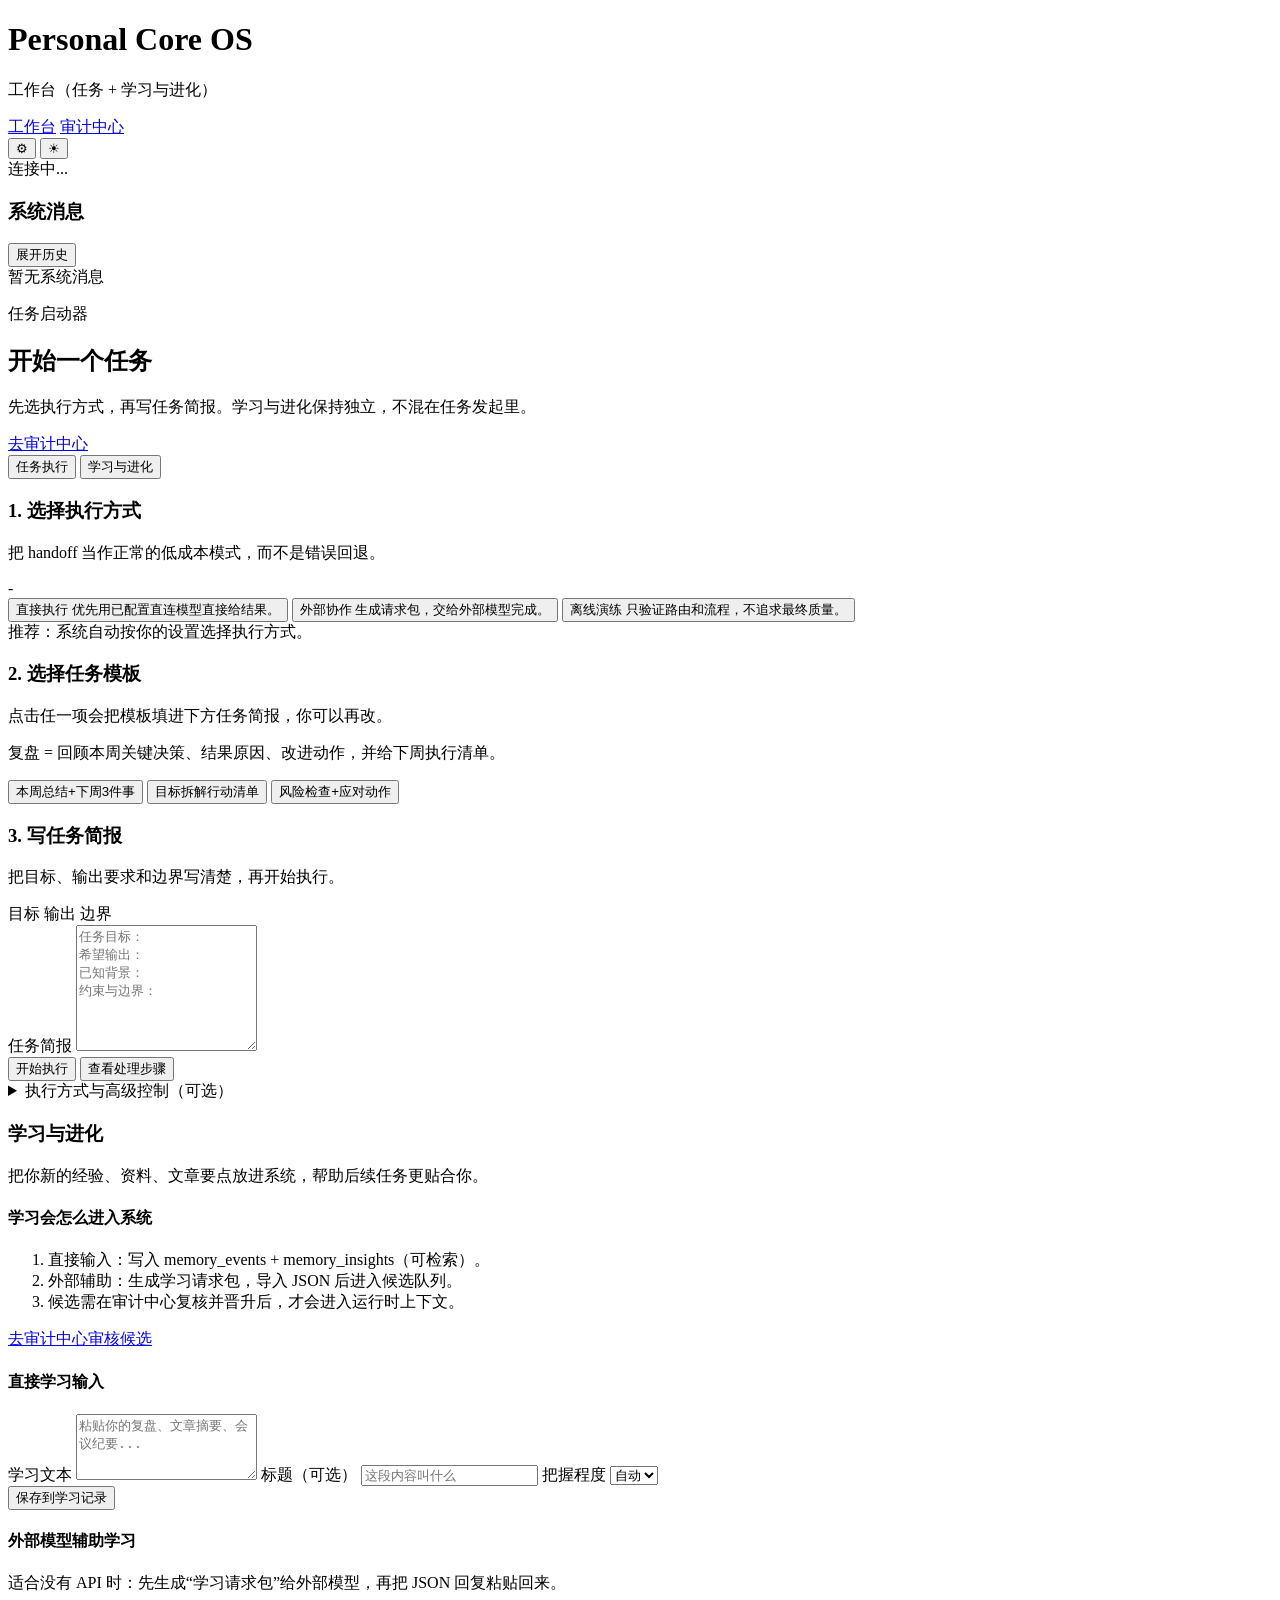
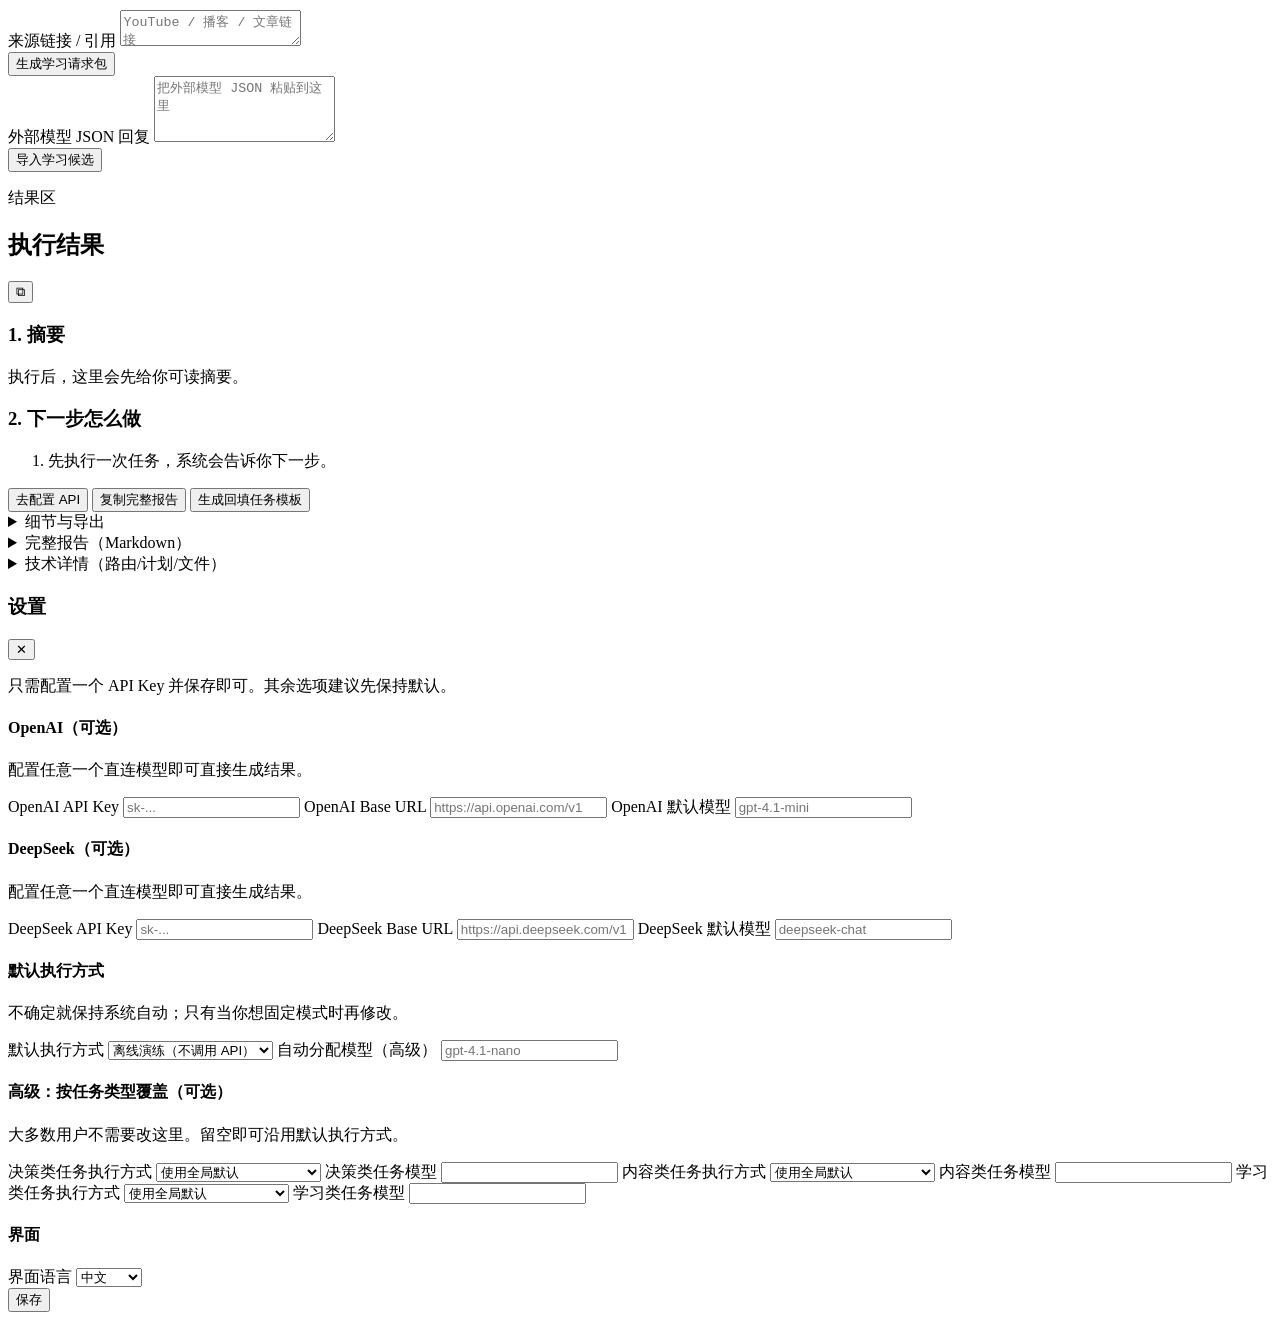
==== commit 5594c8ba: "Refine workspace mode labels" ====
--- a/orchestrator/web/index.html
+++ b/orchestrator/web/index.html
@@ -47,17 +47,33 @@
           <h2 data-i18n="hero_title">开始一个任务</h2>
           <p data-i18n="hero_desc">先选执行方式，再写任务简报。学习与进化保持独立，不混在任务发起里。</p>
         </div>
-        <a class="btn secondary nav-btn" href="/audit.html" data-i18n="btn_go_review_inbox">去 Owner Review</a>
+        <a
+          class="btn secondary nav-btn"
+          href="/audit.html"
+          data-i18n="btn_go_review_inbox"
+          data-i18n-title="btn_go_review_inbox_hint"
+          title="进入 Owner Review Inbox，处理建议、候选和待办。"
+        >去审计中心</a>
       </div>
 
       <section class="entrypoint-tabs workspace-entry-tabs" aria-label="Workspace sections">
-        <button class="entrypoint-tab workspace-tab workspace-mode-card active" type="button" data-workspace-tab="task">
+        <button
+          class="entrypoint-tab workspace-tab workspace-mode-card active"
+          type="button"
+          data-workspace-tab="task"
+          data-i18n-title="workspace_tab_task_desc"
+          title="发起任务、看摘要、再决定是否下钻"
+        >
           <span class="workspace-mode-card-title" data-i18n="workspace_tab_task">任务执行</span>
-          <span class="workspace-mode-card-desc" data-i18n="workspace_tab_task_desc">发起任务、看摘要、再决定是否下钻</span>
         </button>
-        <button class="entrypoint-tab workspace-tab workspace-mode-card" type="button" data-workspace-tab="learning">
+        <button
+          class="entrypoint-tab workspace-tab workspace-mode-card"
+          type="button"
+          data-workspace-tab="learning"
+          data-i18n-title="workspace_tab_learning_desc"
+          title="吸收素材、生成候选，再送去 owner 复核"
+        >
           <span class="workspace-mode-card-title" data-i18n="workspace_tab_learning">学习与进化</span>
-          <span class="workspace-mode-card-desc" data-i18n="workspace_tab_learning_desc">吸收素材、生成候选，再送去 owner 复核</span>
         </button>
       </section>
 
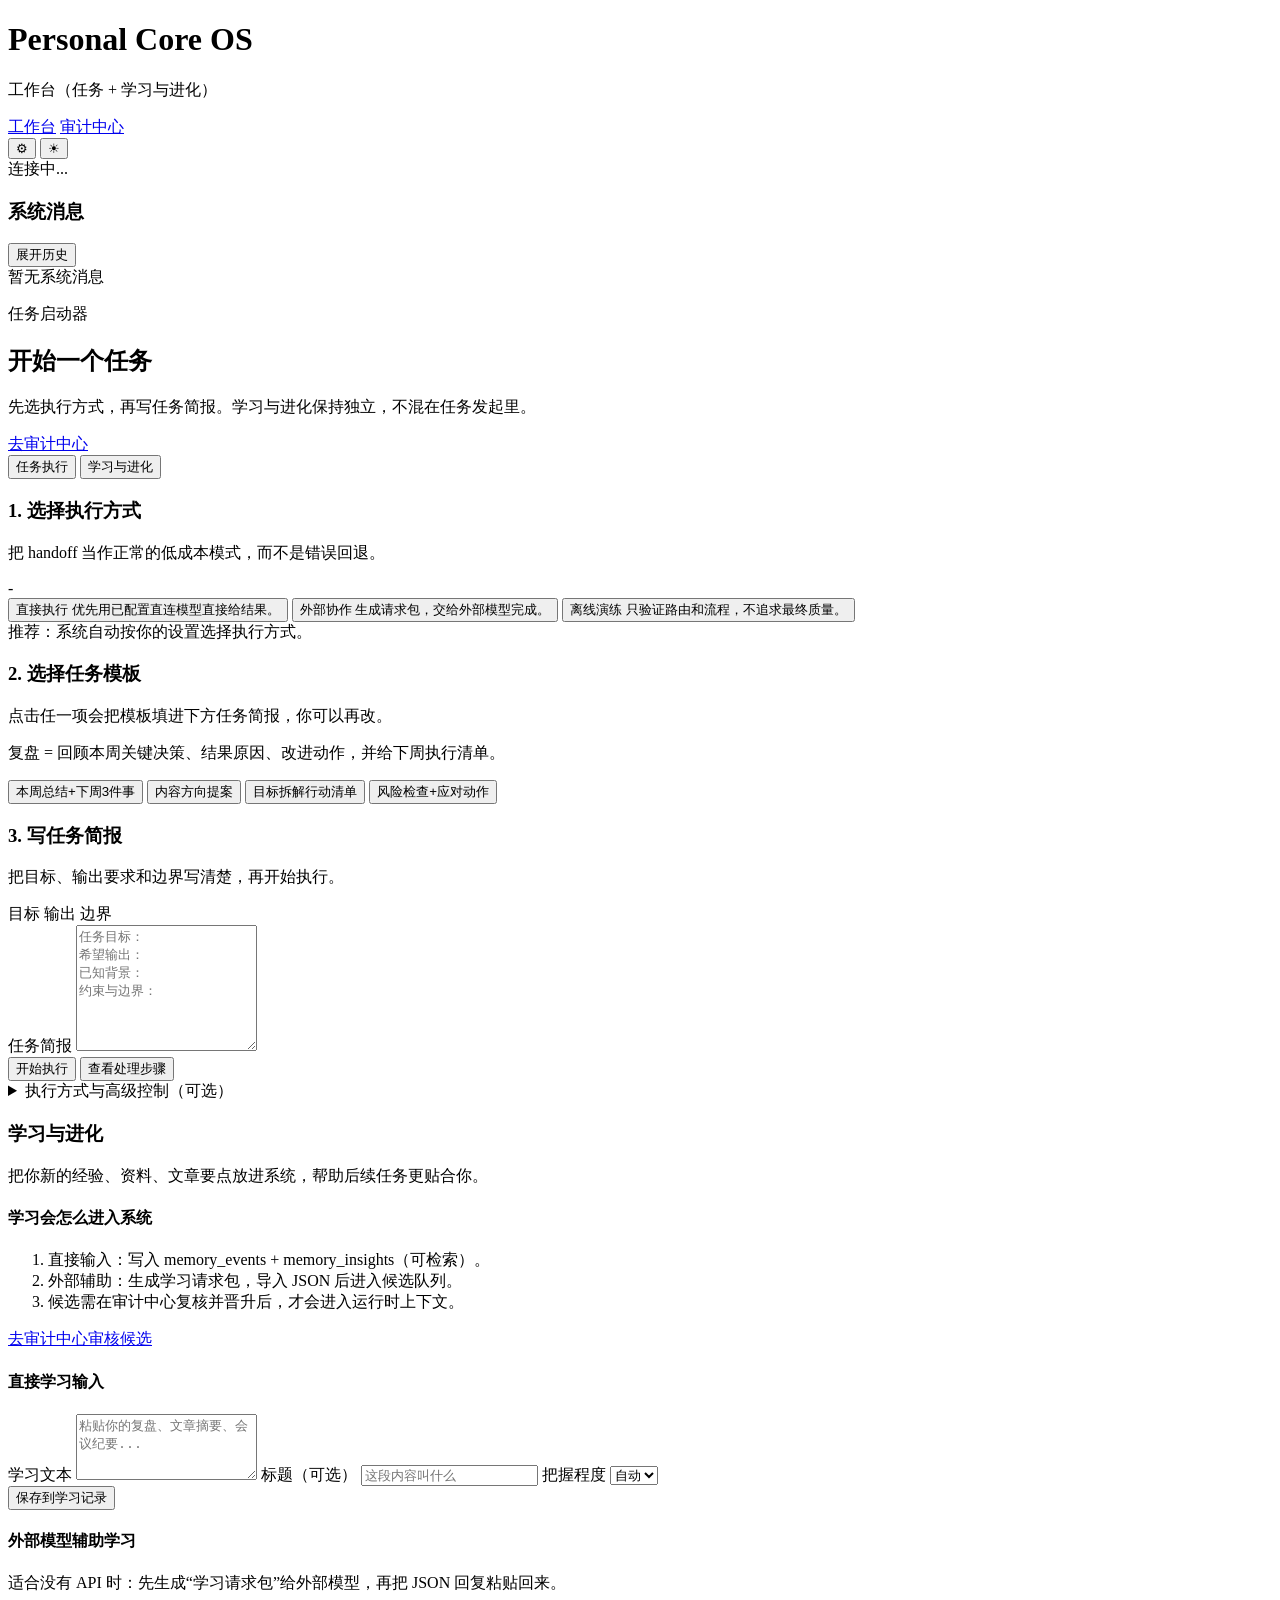
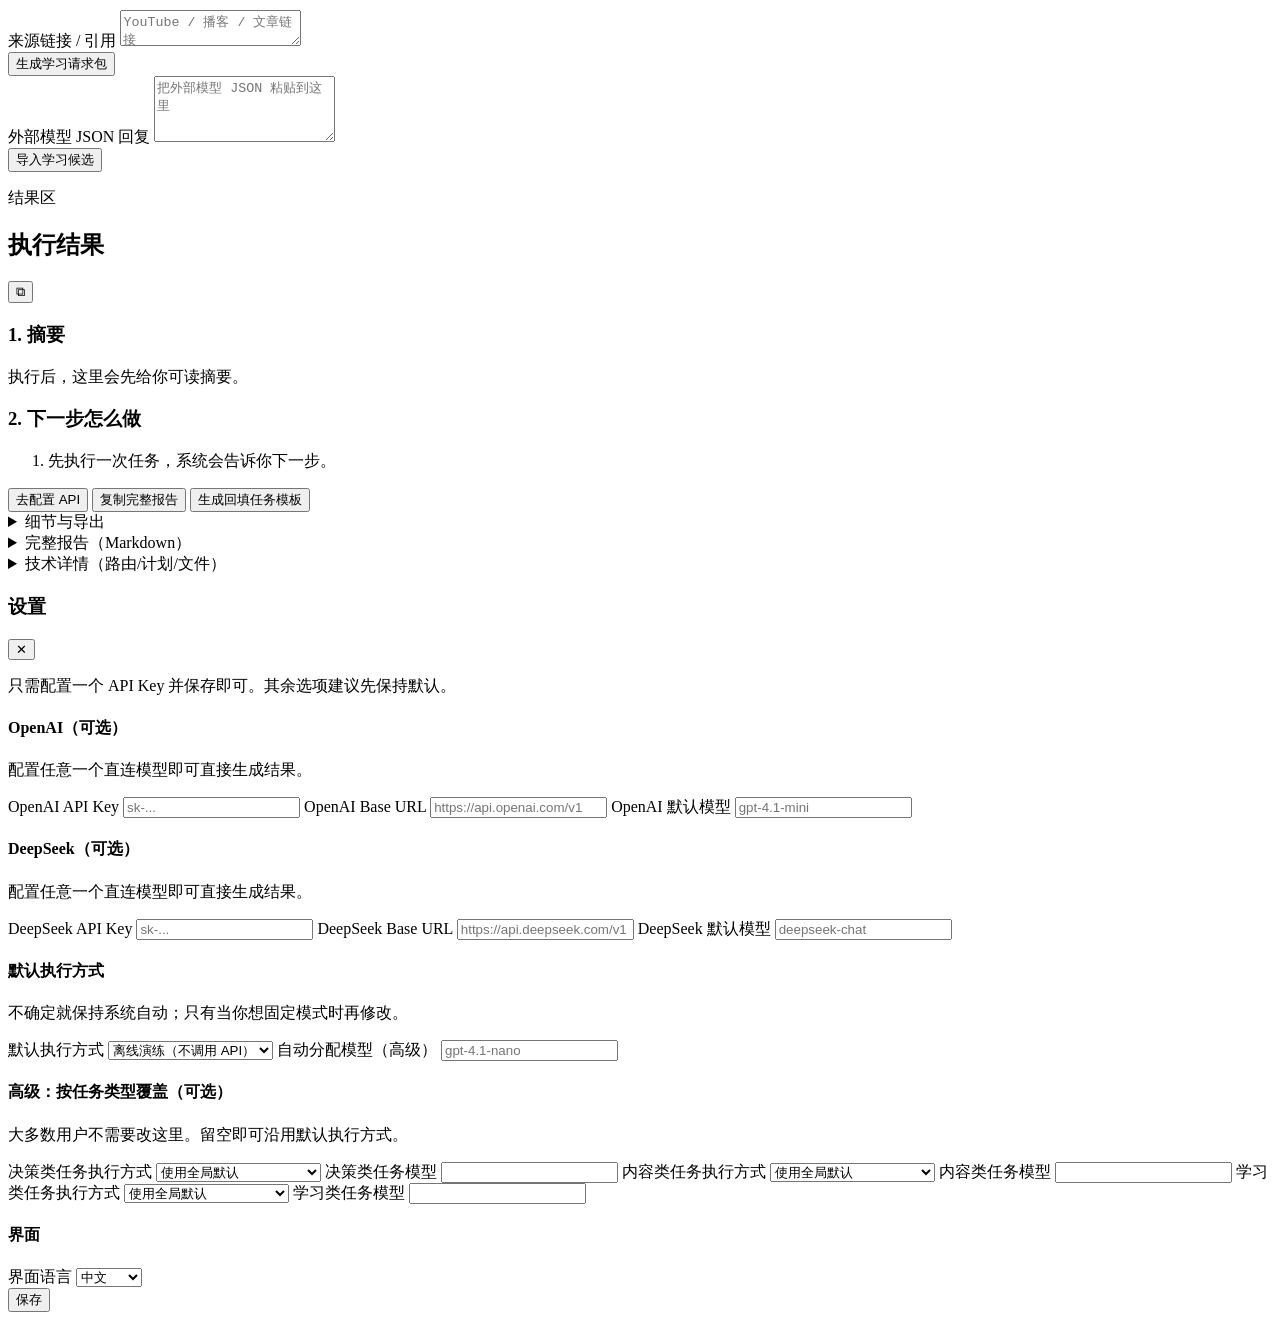
==== commit b04a5c1f: "feat: add workspace content direction starter" ====
--- a/orchestrator/web/index.html
+++ b/orchestrator/web/index.html
@@ -113,6 +113,7 @@
           <p class="helper-note" data-i18n="review_definition">复盘 = 回顾本周关键决策、结果原因、改进动作，并给下周执行清单。</p>
           <div class="chips task-template-chips">
             <button type="button" class="chip task-template-chip" data-template-key="weekly_review" data-i18n="starter_weekly_review">本周总结+下周3件事</button>
+            <button type="button" class="chip task-template-chip" data-template-key="content_direction" data-i18n="starter_content_direction">内容方向提案</button>
             <button type="button" class="chip task-template-chip" data-template-key="goal_breakdown" data-i18n="starter_extract_patterns">目标拆解行动清单</button>
             <button type="button" class="chip task-template-chip" data-template-key="risk_check" data-i18n="starter_write_story">风险检查+应对动作</button>
           </div>
@@ -295,6 +296,16 @@
           </ul>
         </div>
         <div class="trace-block">
+          <h3 data-i18n="trace_active_influences">运行影响源</h3>
+          <ul id="runtimeInfluences" class="file-list">
+            <li>-</li>
+          </ul>
+        </div>
+        <div class="trace-block">
+          <h3 data-i18n="trace_recent_influence_drift">近期运行影响漂移</h3>
+          <pre id="runtimeInfluenceDrift">-</pre>
+        </div>
+        <div class="trace-block">
           <h3 data-i18n="trace_result">结果元信息</h3>
           <pre id="resultTrace">-</pre>
         </div>
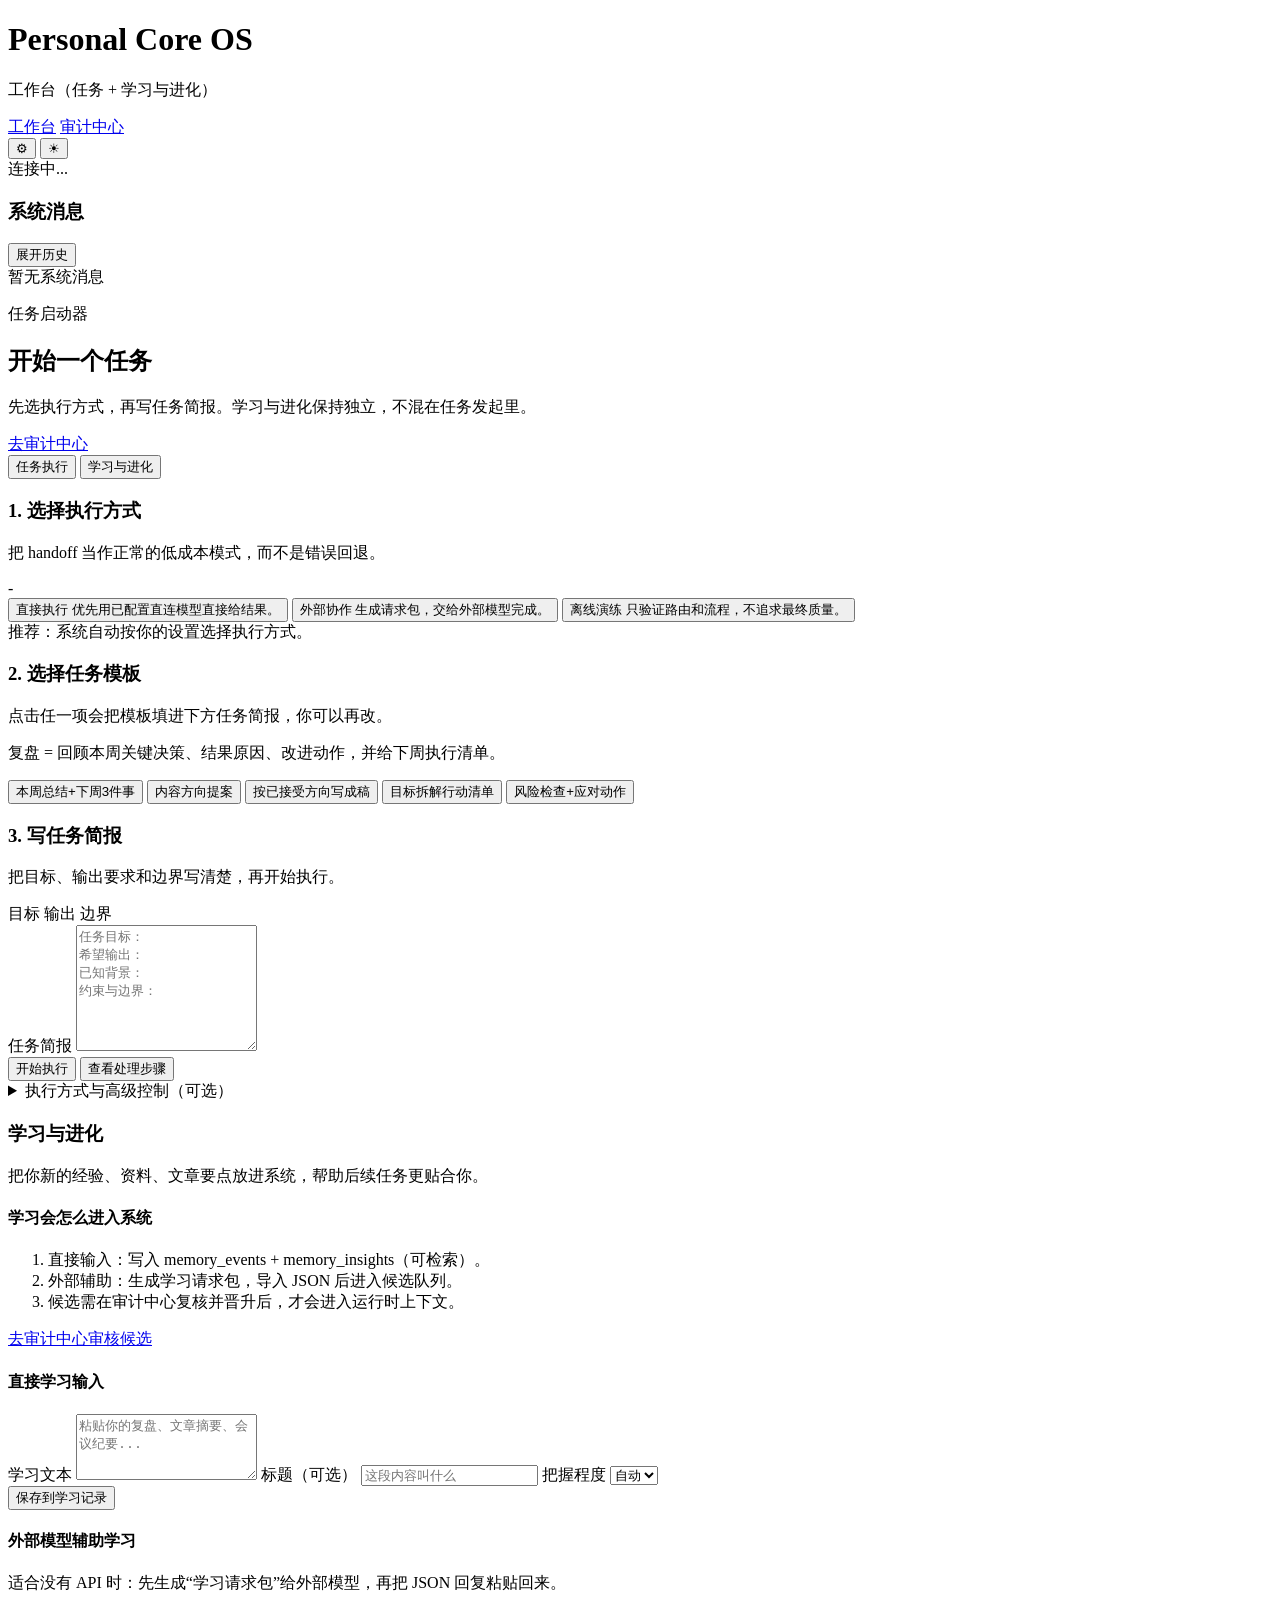
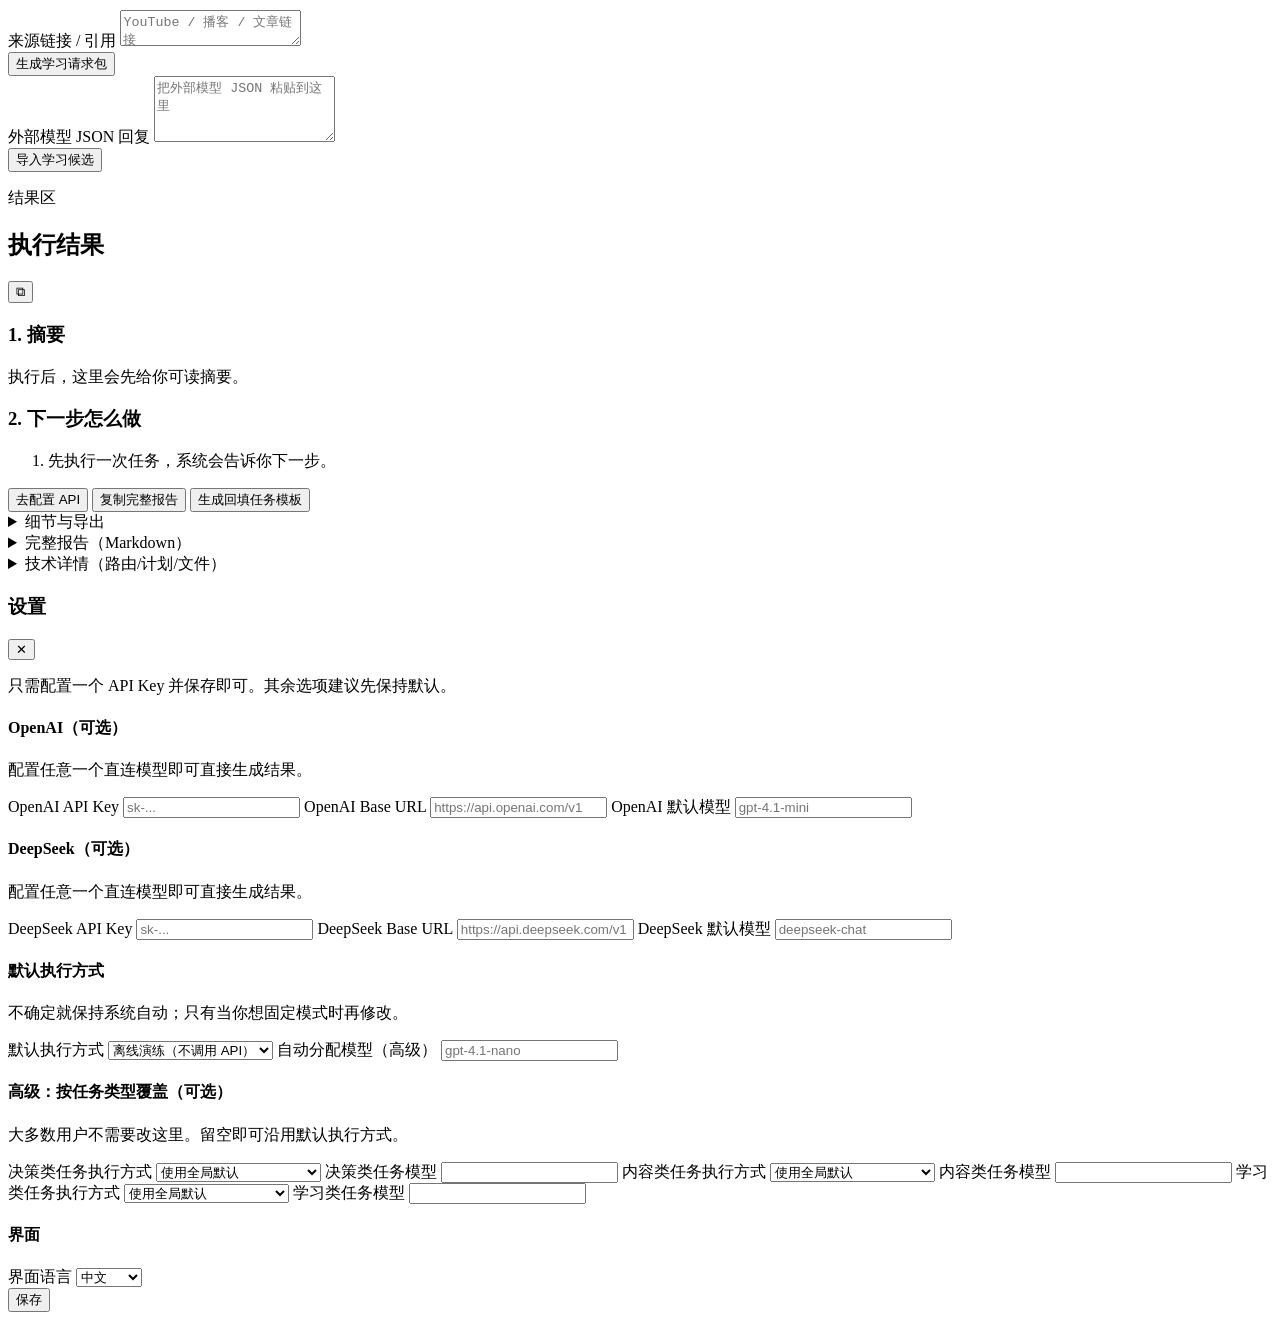
==== commit 6936dc18: "feat: let drafts reference accepted content direction" ====
--- a/orchestrator/web/index.html
+++ b/orchestrator/web/index.html
@@ -114,6 +114,7 @@
           <div class="chips task-template-chips">
             <button type="button" class="chip task-template-chip" data-template-key="weekly_review" data-i18n="starter_weekly_review">本周总结+下周3件事</button>
             <button type="button" class="chip task-template-chip" data-template-key="content_direction" data-i18n="starter_content_direction">内容方向提案</button>
+            <button type="button" class="chip task-template-chip" data-template-key="after_meal_from_direction" data-i18n="starter_after_meal_from_direction">按已接受方向写成稿</button>
             <button type="button" class="chip task-template-chip" data-template-key="goal_breakdown" data-i18n="starter_extract_patterns">目标拆解行动清单</button>
             <button type="button" class="chip task-template-chip" data-template-key="risk_check" data-i18n="starter_write_story">风险检查+应对动作</button>
           </div>
